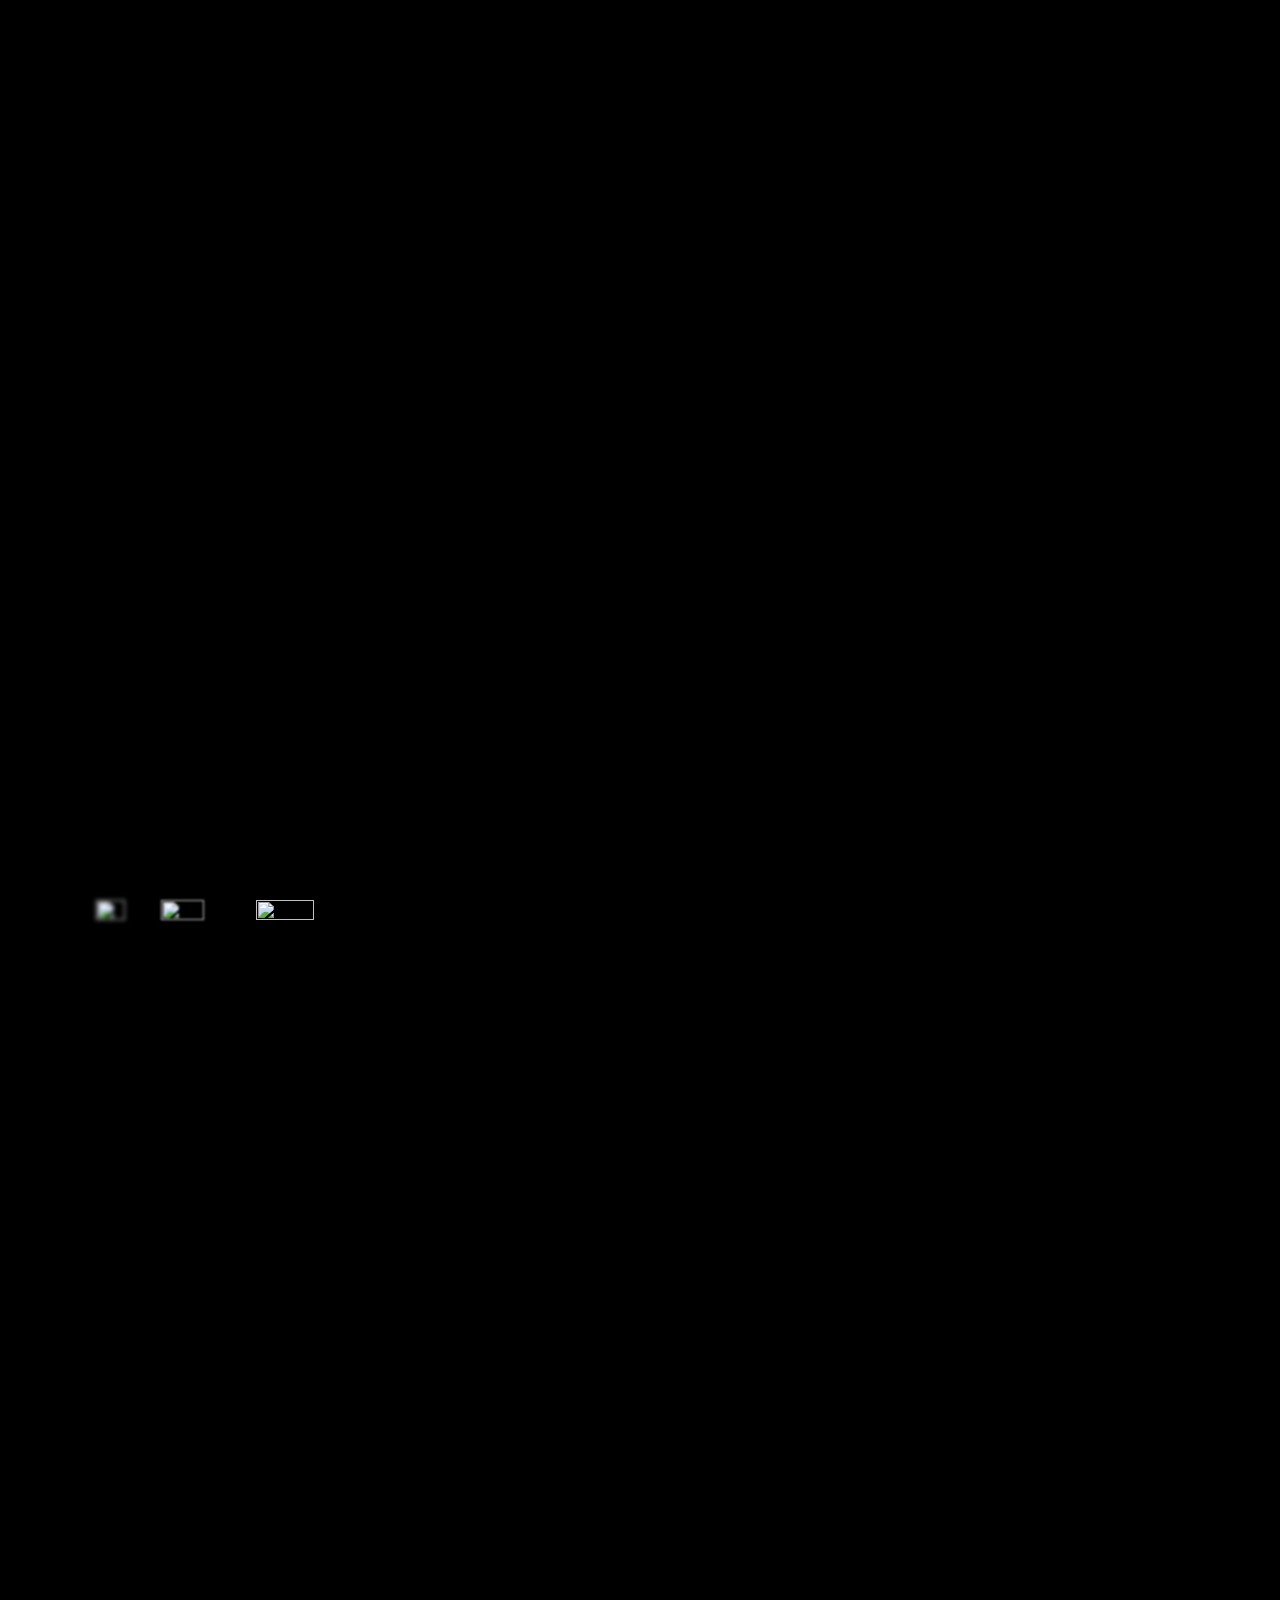
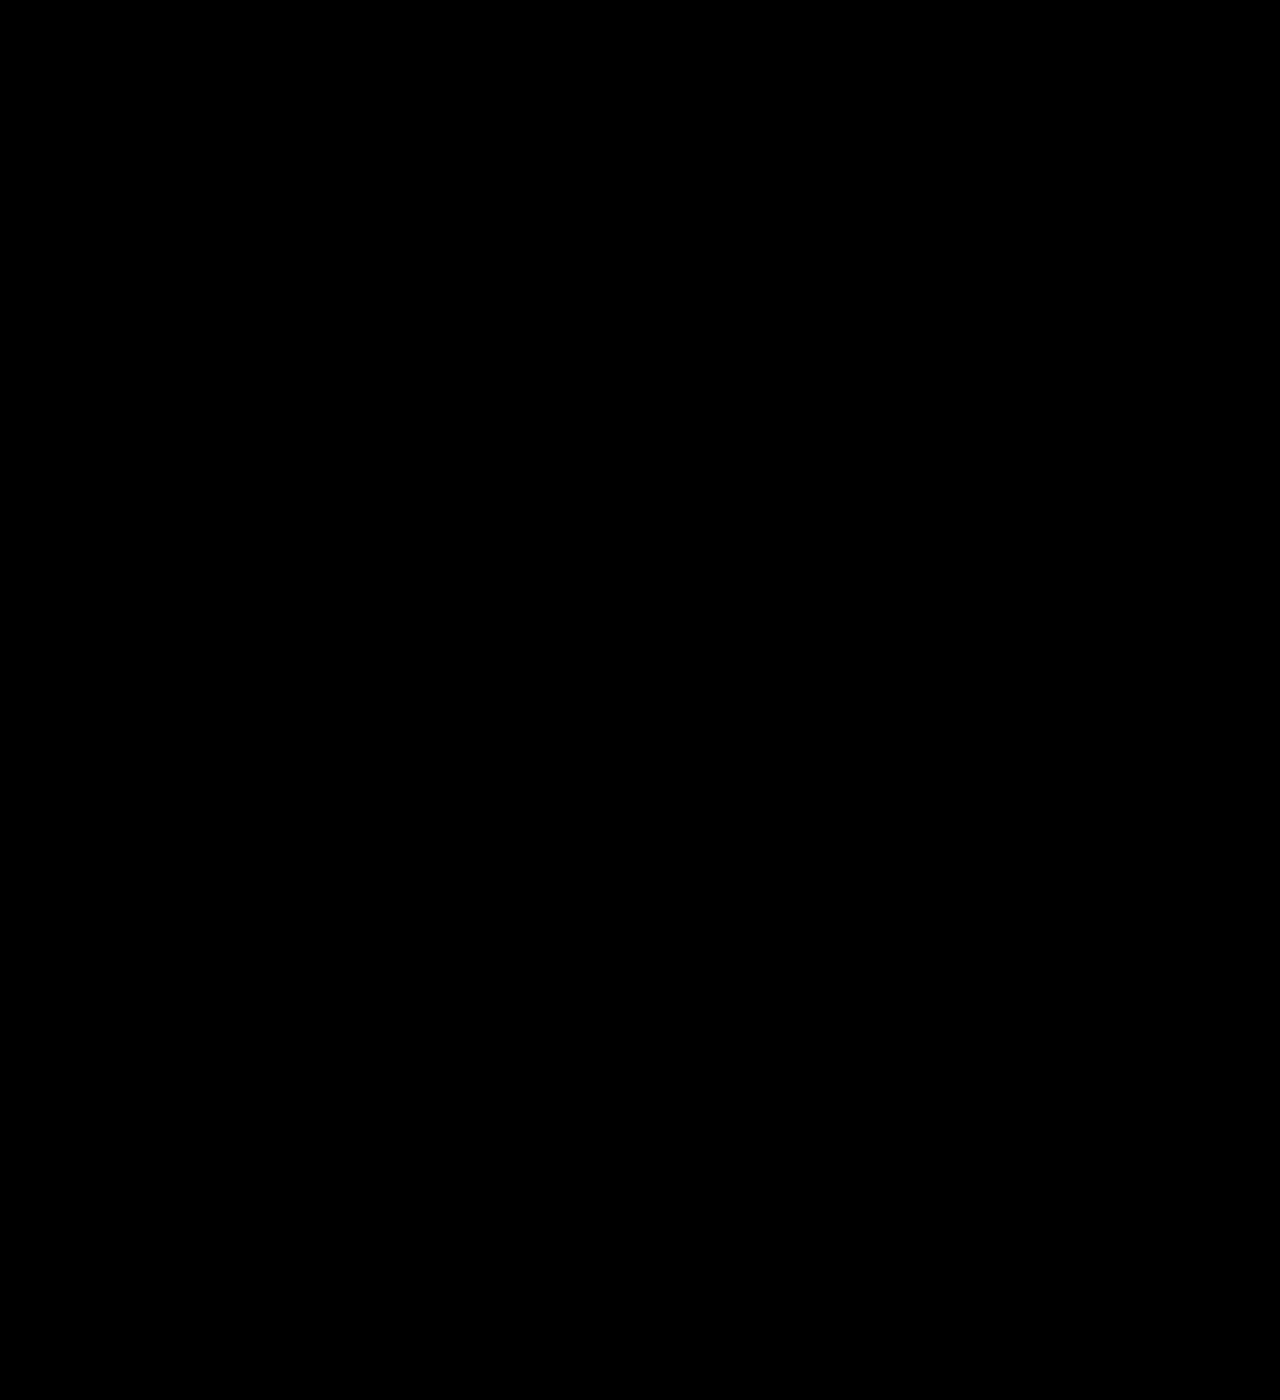
==== index.html @ c31cd4d0 "OMG!" ====
<!DOCTYPE html>
<html>
<head lang="en">
    <meta charset="UTF-8">

    <title></title>
    <style type="text/css">
        div {
            z-index: 50;
        }
        div.js {
            z-index:3;
        }
        div.js2 {
            z-index:2;
        }
        div.js3 {
            z-index:1;
        }
        .nocss {
            margin: 0;
            padding: 0;
        }

        .browser-table {
            width: 640px;
            height: 360px;
            -moz-border-radius: 15px;
            -webkit-border-radius: 15px;
            border-radius: 15px;
            margin: auto;
            padding: 13px;
            background: #d4d4df; /* Old browsers */
            background: -moz-linear-gradient(top, #d4d4df 0%, #9a9ab1 100%); /* FF3.6+ */
            background: -webkit-gradient(linear, left top, left bottom, color-stop(0%,#d4d4df), color-stop(100%,#9a9ab1)); /* Chrome,Safari4+ */
            background: -webkit-linear-gradient(top, #d4d4df 0%,#9a9ab1 100%); /* Chrome10+,Safari5.1+ */
            background: -o-linear-gradient(top, #d4d4df 0%,#9a9ab1 100%); /* Opera 11.10+ */
            background: -ms-linear-gradient(top, #d4d4df 0%,#9a9ab1 100%); /* IE10+ */
            background: linear-gradient(to bottom, #d4d4df 0%,#9a9ab1 100%); /* W3C */
            filter: progid:DXImageTransform.Microsoft.gradient( startColorstr='#d4d4df', endColorstr='#9a9ab1',GradientType=0 ); /* IE6-9 */
        }
        .browser-led {
            width: 100%;
            height: calc(100% - 50px);
            background: white;
            -moz-border-radius: 1px;
            -webkit-border-radius: 1px;
            border-radius: 1px;
            color: #000;
        }
        .browser-btn-holder {
            margin-left: 75%;
            height: 50px;
        }
        .browser-btn{
            -moz-border-radius:70px;
            -webkit-border-radius:70px;
            border-radius:70px;
            width: 35px;
            height: 35px;
            display: inline-block;
            border: 1px solid black;
        }
        .browser-btn.minimize {
            -moz-box-shadow:inset 0px 1px 0px 0px #a4e271;
            -webkit-box-shadow:inset 0px 1px 0px 0px #a4e271;
            box-shadow:inset 0px 1px 0px 0px #a4e271;
            background:-webkit-gradient(linear, left top, left bottom, color-stop(0.05, #89c403), color-stop(1, #77a809));
            background:-moz-linear-gradient(top, #89c403 5%, #77a809 100%);
            background:-webkit-linear-gradient(top, #89c403 5%, #77a809 100%);
            background:-o-linear-gradient(top, #89c403 5%, #77a809 100%);
            background:-ms-linear-gradient(top, #89c403 5%, #77a809 100%);
            background:linear-gradient(to bottom, #89c403 5%, #77a809 100%);
            filter:progid:DXImageTransform.Microsoft.gradient(startColorstr='#89c403', endColorstr='#77a809',GradientType=0);
            background-color:#89c403;
            border-color: #74b807;
        }
        .browser-btn.maximize {
            -moz-box-shadow:inset 0px 1px 0px 0px #fff6af;
            -webkit-box-shadow:inset 0px 1px 0px 0px #fff6af;
            box-shadow:inset 0px 1px 0px 0px #fff6af;
            background:-webkit-gradient(linear, left top, left bottom, color-stop(0.05, #ffec64), color-stop(1, #ffab23));
            background:-moz-linear-gradient(top, #ffec64 5%, #ffab23 100%);
            background:-webkit-linear-gradient(top, #ffec64 5%, #ffab23 100%);
            background:-o-linear-gradient(top, #ffec64 5%, #ffab23 100%);
            background:-ms-linear-gradient(top, #ffec64 5%, #ffab23 100%);
            background:linear-gradient(to bottom, #ffec64 5%, #ffab23 100%);
            filter:progid:DXImageTransform.Microsoft.gradient(startColorstr='#ffec64', endColorstr='#ffab23',GradientType=0);
            background-color:#ffec64;
            border-color:#ffaa22;
        }
        .browser-btn.close {
            -moz-box-shadow:inset 0px 1px 0px 0px #f29c93;
            -webkit-box-shadow:inset 0px 1px 0px 0px #f29c93;
            box-shadow:inset 0px 1px 0px 0px #f29c93;
            background:-webkit-gradient(linear, left top, left bottom, color-stop(0.05, #fe1a00), color-stop(1, #ce0100));
            background:-moz-linear-gradient(top, #fe1a00 5%, #ce0100 100%);
            background:-webkit-linear-gradient(top, #fe1a00 5%, #ce0100 100%);
            background:-o-linear-gradient(top, #fe1a00 5%, #ce0100 100%);
            background:-ms-linear-gradient(top, #fe1a00 5%, #ce0100 100%);
            background:linear-gradient(to bottom, #fe1a00 5%, #ce0100 100%);
            filter:progid:DXImageTransform.Microsoft.gradient(startColorstr='#fe1a00', endColorstr='#ce0100',GradientType=0);
            background-color:#fe1a00;
            border-color:#d83526;
            font-weight:bold;
            text-decoration:none;
        }

    </style>
</head>
<body style="margin:0; padding:0; background-color: #000; color:#FFF;">

<div data-100-start="opacity: 0; position:fixed;"
     data-300-start="opacity: 1;">
    <h1 id="section-frontend">FrontEnd</h1>
</div>

<div data-500="opacity: 0.3; position:fixed;  padding-left: 100%;"
     data-600="opacity: 1; position:fixed;  padding-left: 60%;"
     data-bottom="top: 180px;"
        >
    <div style="text-align: center;">
        HTML
    </div>
</div>
<div data-750="opacity: 0; position:fixed;  padding-left: 100%;"
     data-850="opacity: 1; position:fixed;  padding-left: 70%;"
     data-bottom="top: 180px; padding-left: 70%;"
        >
    <div style="text-align: center;">
        HTML5
    </div>
</div>
<div data-300-start="opacity: 0; position:fixed;"
     data-500-start="opacity: 1; position:fixed;"
     data-anchor-target="#browser"
        style="width:100%">
    <div id="browser" style=" width: 100%; margin:auto; padding-top: 120px;">
        <div class="browser-table">
            <div class="browser-btn-holder">
                <div class="browser-btn minimize"></div>
                <div class="browser-btn maximize"></div>
                <div class="browser-btn close"></div>
            </div>
            <div class="browser-led">
                <div data-650="opacity: 0;"
                     data-700="opacity: 1;"
                     data-800="display:block;"
                     data-850="opacity: 0; display:none;"
                        >
                    <div>
                        &#x3C;html&#x3E;<br />
                        &nbsp;&nbsp;&#x3C;head&#x3E;<br />
                        &nbsp;&nbsp;&#x3C;/head&#x3E;<br />
                        &nbsp;&nbsp;&#x3C;body&#x3E;<br /><br />
                        &nbsp;&nbsp;&nbsp;&nbsp;&#x3C;h1&#x3E;Ola mundo!&#x3C;/h1&#x3E;<br /><br />
                        &nbsp;&nbsp;&#x3C;/body&#x3E;<br />
                        <br />
                        &#x3C;/html&#x3E;<br />
                    </div>
                </div>
                <div data-900="opacity: 0;"
                     data-1000="opacity: 1;"
                     data-1200="display:block;"
                     data-1500="opacity: 0; display:none;"
                        >
                    <div>
                        &#x3C;html&#x3E;<br />
                        &nbsp;&nbsp;&#x3C;head&#x3E;<br />
                        &nbsp;&nbsp;&#x3C;/head&#x3E;<br />
                        &nbsp;&nbsp;&#x3C;body&#x3E;<br /><br />
                        &nbsp;&nbsp;&nbsp;&nbsp;&#x3C;h1&#x3E;Ola mundo!&#x3C;/h1&#x3E;<br /><br />
                        &nbsp;&nbsp;&nbsp;&nbsp;&#x3C;section&#x3E;Bem vindo ao meu Curriculum&#x3C;/section&#x3E;
                        &nbsp;&nbsp;&#x3C;/body&#x3E;<br />
                        <br />
                        &#x3C;/html&#x3E;<br />
                    </div>
                </div>
                <div data-1500="opacity: 0;"
                     data-1600="opacity: 1;"
                     data-1650="display:block"
                     data-1750="display:none; opacity: 0;"
                        >
                    <div>
                        Loading...
                    </div>
                </div>
                <div data-1750="opacity: 0;"
                     data-1850="opacity: 1;"
                        >
                    <div>

                        <h1 class="nocss">Olá mundo!</h1>
                        <section class="nocss">Bem vindo ao meu Curriculum</section>

                    </div>
                </div>
            </div>
        </div>

    </div>
</div>

<div data-1900="opacity: 0; position:fixed;  padding-left: 100%;"
     data-2100="opacity: 1; position:fixed;  padding-left: 70%;"
     data-bottom="top: 180px; padding-left: 70%;"
        >
    <div style="text-align: center;">
        <br />
        CSS3
    </div>
</div>


<div data-700-start="opacity: 0; position:fixed;"
     data-750-start="opacity: 1; position:fixed;"
     data-bottom="top: 180px; padding-left: 5%;"
        >
    <div style="text-align: center;">
        <h2>Javascript</h2>
    </div>
</div>

<!-- Javascriptizinhos -->
<div data-800-start="filter: blur(0.2px); opacity: 1; top:100%; position:fixed; width: 50%;"
     data-1500-start="opacity: 0;  top:-20px;"
     class="js"
        >
    <div style="margin-left: 40%; width:100%;">
        <img src="http://managementscience.biz/wp-content/uploads/2014/09/javascript-icon-png.png" width="30%" height="30%"/>
    </div>
</div>
<div data-1250-start="filter: blur(1px); opacity: 1; top:100%; position:fixed; width: 37%;"
     data-1500-start="opacity: 0;  top:-20px;"
     class="js js2">
    <div style="margin-left: 34%; width:100%;">
        <img src="http://managementscience.biz/wp-content/uploads/2014/09/javascript-icon-png.png" width="30%" height="30%"/>
    </div>
</div>
<div data-1250-start="filter: blur(2px); opacity: 1; top:100%; position:fixed; width: 25%;"
     data-1500-start="opacity: 0;  top:-10px;"
     class="js js3">
    <div style="margin-left: 30%; width:100%;">
        <img src="http://managementscience.biz/wp-content/uploads/2014/09/javascript-icon-png.png" width="30%" height="30%"/>
    </div>
</div>
<!-- Javascriptizinhos -->

<div data-800="opacity: 0; position:fixed;"
     data-1000="opacity: 1; position:fixed;"
     data-bottom="top: 180px; padding-left: 5%;"
        >
    <div style="text-align: center;">
        <h2>&nbsp;</h2>
        jQuery
    </div>
</div>

<div data-1200="opacity: 0; position:fixed;"
     data-1500="opacity: 1; position:fixed;"
     data-bottom="top: 180px; padding-left: 5%;"
        >
    <div style="text-align: center;">
        <h2>&nbsp;</h2>
        <br />
        AngularJS
    </div>
</div>

<script src="skrollr.min.js" type="text/javascript"></script>
<script type="text/javascript">
    var s = skrollr.init({
        smoothScrolling: true,
        smoothScrollingDuration: 500,
        render: function(data) {
            //Debugging - Log the current scroll position.
            console.log(data.curTop);
        }
    });
</script>
</body>
</html>
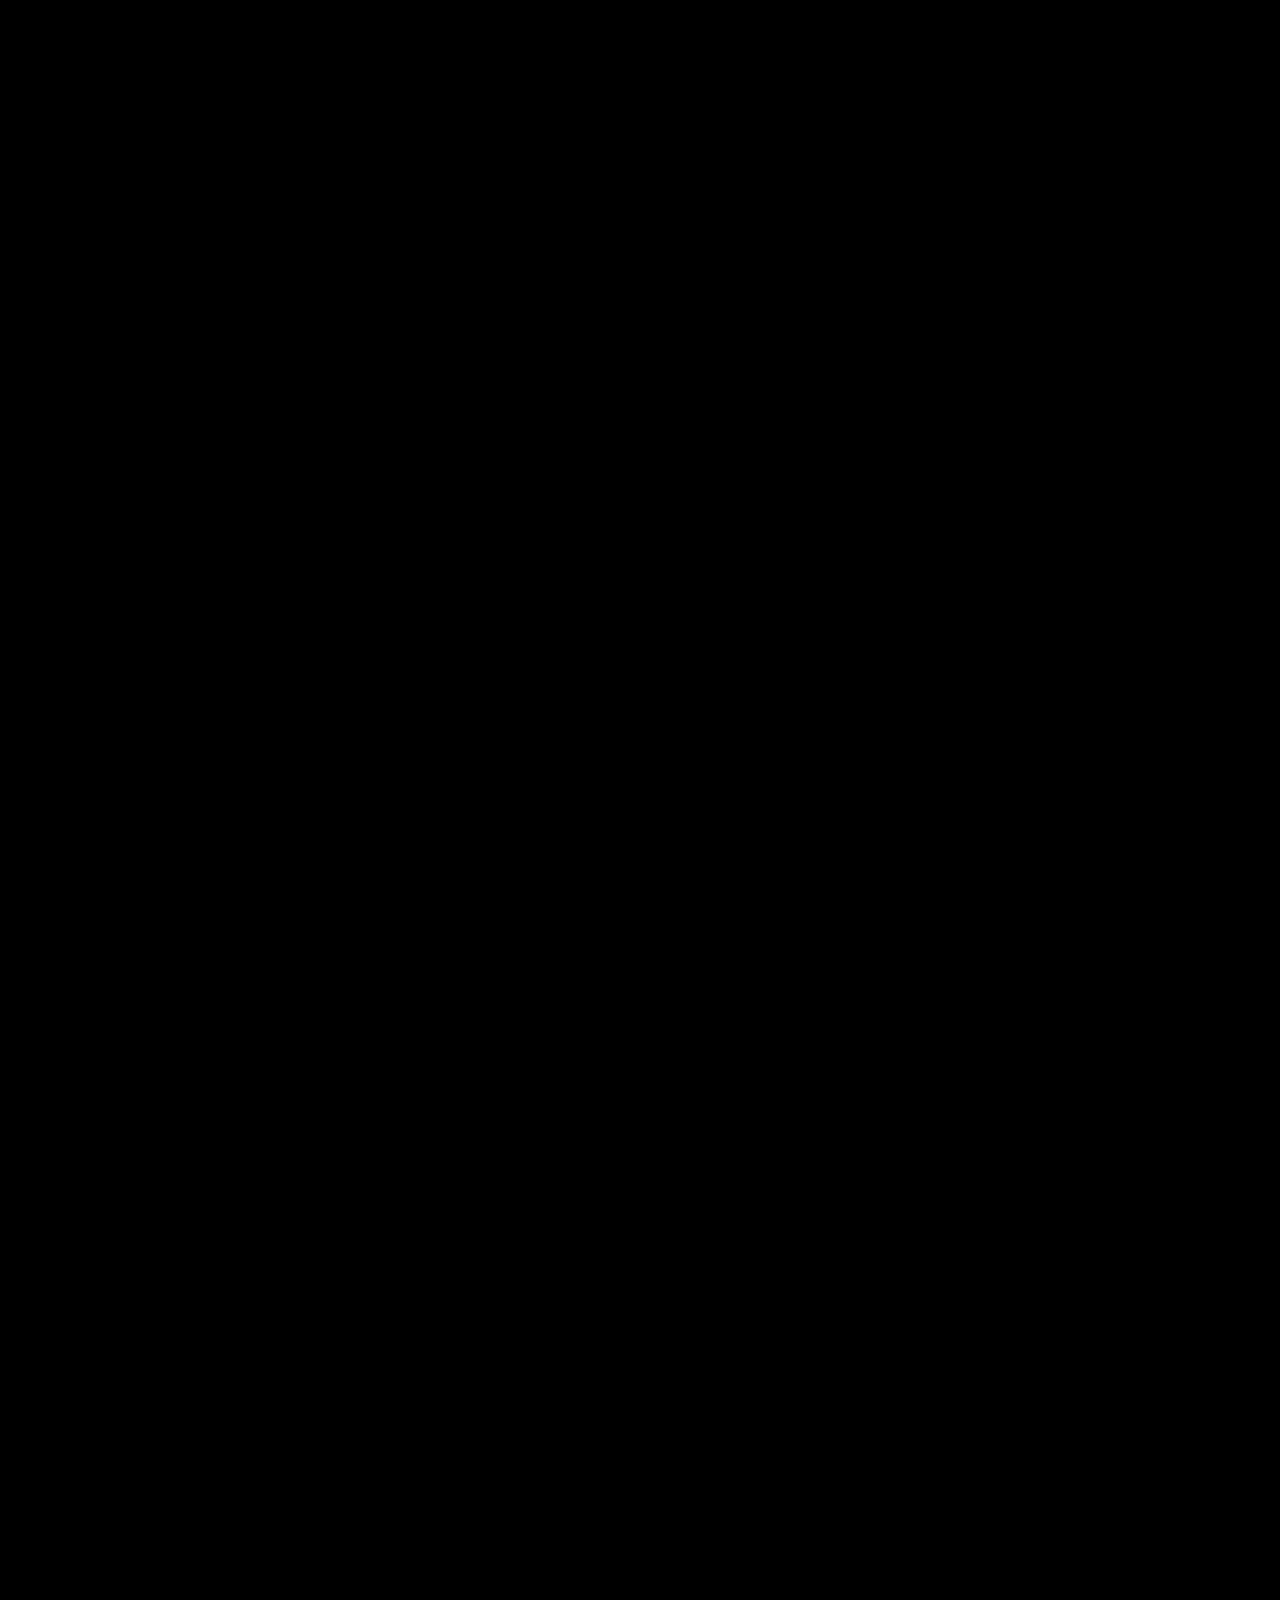
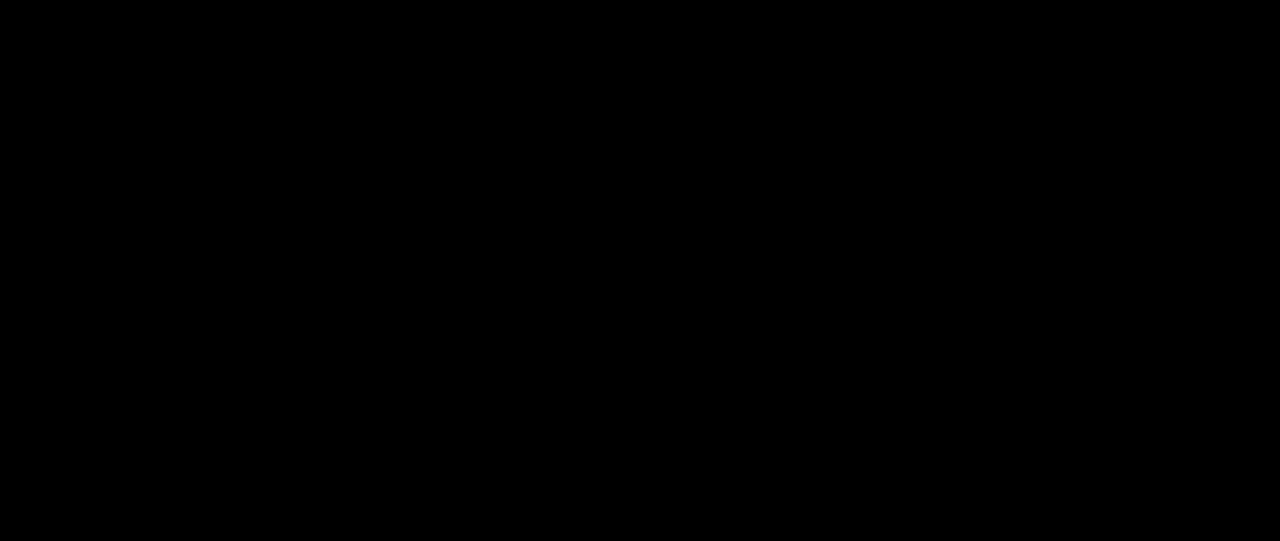
==== commit 644785a6: "Parallux engine" ====
--- a/index.html
+++ b/index.html
@@ -20,6 +20,10 @@
         .nocss {
             margin: 0;
             padding: 0;
+        }
+        .container {
+            position: fixed;
+            width: 100%;
         }
 
         .browser-table {
@@ -107,176 +111,78 @@
         }
 
     </style>
+    <script src="http://code.jquery.com/jquery-2.1.4.min.js" type="text/javascript"></script>
+    <script src="parallux.js" type="text/javascript"></script>
+
+    <script>
+        var frameCount = 100;
+
+        function runParallax() {
+            var s = skrollr.init({
+                smoothScrolling: true,
+                render: function (data) {
+//                    console.log(data.curTop);
+                }
+            });
+            return s;
+        }
+
+        $(function() {
+            PARALLUX.SYSTEM.init();
+
+            runParallax();
+        });
+    </script>
 </head>
 <body style="margin:0; padding:0; background-color: #000; color:#FFF;">
 
-<div data-100-start="opacity: 0; position:fixed;"
-     data-300-start="opacity: 1;">
-    <h1 id="section-frontend">FrontEnd</h1>
-</div>
-
-<div data-500="opacity: 0.3; position:fixed;  padding-left: 100%;"
-     data-600="opacity: 1; position:fixed;  padding-left: 60%;"
-     data-bottom="top: 180px;"
-        >
-    <div style="text-align: center;">
-        HTML
-    </div>
-</div>
-<div data-750="opacity: 0; position:fixed;  padding-left: 100%;"
-     data-850="opacity: 1; position:fixed;  padding-left: 70%;"
-     data-bottom="top: 180px; padding-left: 70%;"
-        >
-    <div style="text-align: center;">
-        HTML5
-    </div>
-</div>
-<div data-300-start="opacity: 0; position:fixed;"
-     data-500-start="opacity: 1; position:fixed;"
-     data-anchor-target="#browser"
-        style="width:100%">
-    <div id="browser" style=" width: 100%; margin:auto; padding-top: 120px;">
-        <div class="browser-table">
-            <div class="browser-btn-holder">
-                <div class="browser-btn minimize"></div>
-                <div class="browser-btn maximize"></div>
-                <div class="browser-btn close"></div>
-            </div>
-            <div class="browser-led">
-                <div data-650="opacity: 0;"
-                     data-700="opacity: 1;"
-                     data-800="display:block;"
-                     data-850="opacity: 0; display:none;"
-                        >
-                    <div>
-                        &#x3C;html&#x3E;<br />
-                        &nbsp;&nbsp;&#x3C;head&#x3E;<br />
-                        &nbsp;&nbsp;&#x3C;/head&#x3E;<br />
-                        &nbsp;&nbsp;&#x3C;body&#x3E;<br /><br />
-                        &nbsp;&nbsp;&nbsp;&nbsp;&#x3C;h1&#x3E;Ola mundo!&#x3C;/h1&#x3E;<br /><br />
-                        &nbsp;&nbsp;&#x3C;/body&#x3E;<br />
-                        <br />
-                        &#x3C;/html&#x3E;<br />
-                    </div>
-                </div>
-                <div data-900="opacity: 0;"
-                     data-1000="opacity: 1;"
-                     data-1200="display:block;"
-                     data-1500="opacity: 0; display:none;"
-                        >
-                    <div>
-                        &#x3C;html&#x3E;<br />
-                        &nbsp;&nbsp;&#x3C;head&#x3E;<br />
-                        &nbsp;&nbsp;&#x3C;/head&#x3E;<br />
-                        &nbsp;&nbsp;&#x3C;body&#x3E;<br /><br />
-                        &nbsp;&nbsp;&nbsp;&nbsp;&#x3C;h1&#x3E;Ola mundo!&#x3C;/h1&#x3E;<br /><br />
-                        &nbsp;&nbsp;&nbsp;&nbsp;&#x3C;section&#x3E;Bem vindo ao meu Curriculum&#x3C;/section&#x3E;
-                        &nbsp;&nbsp;&#x3C;/body&#x3E;<br />
-                        <br />
-                        &#x3C;/html&#x3E;<br />
-                    </div>
-                </div>
-                <div data-1500="opacity: 0;"
-                     data-1600="opacity: 1;"
-                     data-1650="display:block"
-                     data-1750="display:none; opacity: 0;"
-                        >
-                    <div>
-                        Loading...
-                    </div>
-                </div>
-                <div data-1750="opacity: 0;"
-                     data-1850="opacity: 1;"
-                        >
-                    <div>
-
-                        <h1 class="nocss">Olá mundo!</h1>
-                        <section class="nocss">Bem vindo ao meu Curriculum</section>
-
-                    </div>
-                </div>
-            </div>
-        </div>
-
+<div prlx-start="opacity: 0;"
+     prlx-end="opacity: 1;"
+     prlx-ratio="1"
+     id="first"
+     class="prlx">
+    <div class="container">
+        <h1>Frontend</h1>
     </div>
 </div>
 
-<div data-1900="opacity: 0; position:fixed;  padding-left: 100%;"
-     data-2100="opacity: 1; position:fixed;  padding-left: 70%;"
-     data-bottom="top: 180px; padding-left: 70%;"
-        >
-    <div style="text-align: center;">
-        <br />
-        CSS3
+<div prlx-start="opacity: 0;"
+     prlx-end="opacity: 1;"
+     prlx-ratio="2.2"
+     prlx-after="second"
+     id="third"
+     class="prlx">
+    <div class="container" style="margin-top:50px;">
+        <h1>HTML</h1>
+    </div>
+</div>
+
+<div prlx-start="opacity: 0;"
+     prlx-end="opacity: 1;"
+     prlx-ratio="3"
+     class="prlx"
+     id="second">
+    <div class="container">
+        <div id="browser" style=" width: 100%; margin:auto; padding-top: 120px;">
+            <div class="browser-table">
+                <div class="browser-btn-holder">
+                    <div class="browser-btn minimize"></div>
+                    <div class="browser-btn maximize"></div>
+                    <div class="browser-btn close"></div>
+                </div>
+                <div class="browser-led"></div>
+            </div>
+        </div>
     </div>
 </div>
 
 
-<div data-700-start="opacity: 0; position:fixed;"
-     data-750-start="opacity: 1; position:fixed;"
-     data-bottom="top: 180px; padding-left: 5%;"
-        >
-    <div style="text-align: center;">
-        <h2>Javascript</h2>
-    </div>
-</div>
 
-<!-- Javascriptizinhos -->
-<div data-800-start="filter: blur(0.2px); opacity: 1; top:100%; position:fixed; width: 50%;"
-     data-1500-start="opacity: 0;  top:-20px;"
-     class="js"
-        >
-    <div style="margin-left: 40%; width:100%;">
-        <img src="http://managementscience.biz/wp-content/uploads/2014/09/javascript-icon-png.png" width="30%" height="30%"/>
-    </div>
-</div>
-<div data-1250-start="filter: blur(1px); opacity: 1; top:100%; position:fixed; width: 37%;"
-     data-1500-start="opacity: 0;  top:-20px;"
-     class="js js2">
-    <div style="margin-left: 34%; width:100%;">
-        <img src="http://managementscience.biz/wp-content/uploads/2014/09/javascript-icon-png.png" width="30%" height="30%"/>
-    </div>
-</div>
-<div data-1250-start="filter: blur(2px); opacity: 1; top:100%; position:fixed; width: 25%;"
-     data-1500-start="opacity: 0;  top:-10px;"
-     class="js js3">
-    <div style="margin-left: 30%; width:100%;">
-        <img src="http://managementscience.biz/wp-content/uploads/2014/09/javascript-icon-png.png" width="30%" height="30%"/>
-    </div>
-</div>
-<!-- Javascriptizinhos -->
 
-<div data-800="opacity: 0; position:fixed;"
-     data-1000="opacity: 1; position:fixed;"
-     data-bottom="top: 180px; padding-left: 5%;"
-        >
-    <div style="text-align: center;">
-        <h2>&nbsp;</h2>
-        jQuery
-    </div>
-</div>
 
-<div data-1200="opacity: 0; position:fixed;"
-     data-1500="opacity: 1; position:fixed;"
-     data-bottom="top: 180px; padding-left: 5%;"
-        >
-    <div style="text-align: center;">
-        <h2>&nbsp;</h2>
-        <br />
-        AngularJS
-    </div>
-</div>
+
+
 
 <script src="skrollr.min.js" type="text/javascript"></script>
-<script type="text/javascript">
-    var s = skrollr.init({
-        smoothScrolling: true,
-        smoothScrollingDuration: 500,
-        render: function(data) {
-            //Debugging - Log the current scroll position.
-            console.log(data.curTop);
-        }
-    });
-</script>
 </body>
 </html>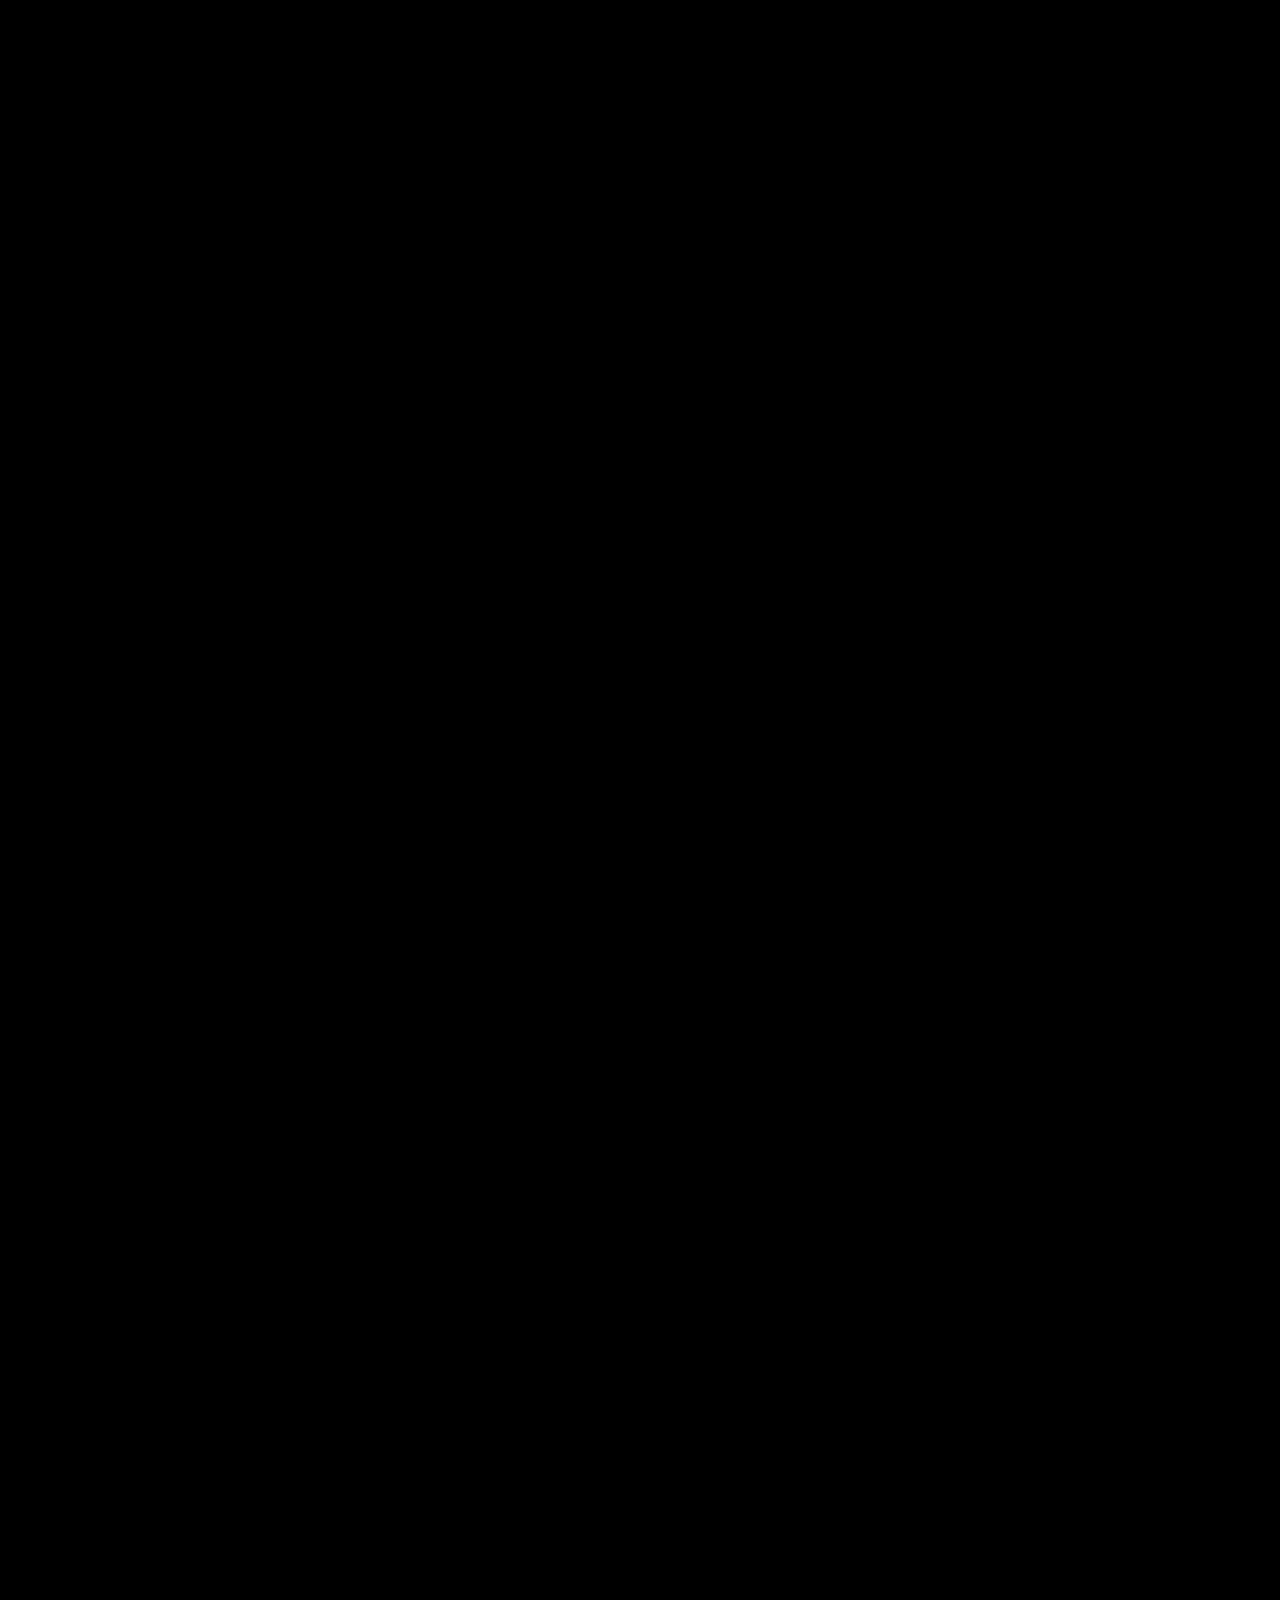
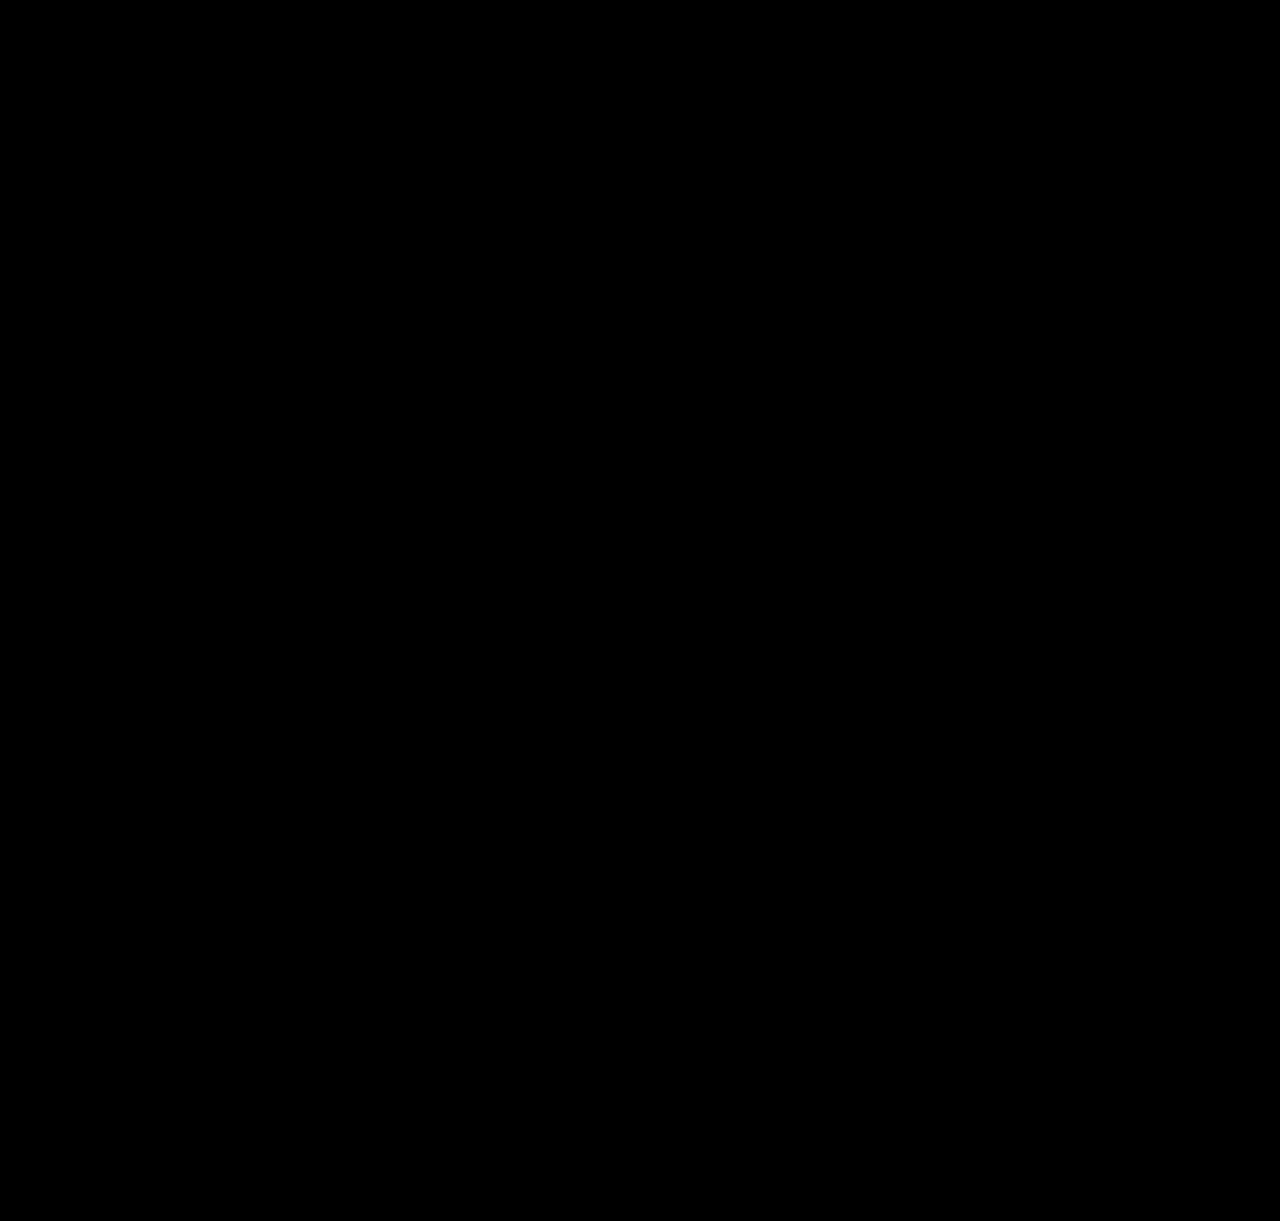
==== commit 5ddfd7bd: "OMG!" ====
--- a/index.html
+++ b/index.html
@@ -5,18 +5,6 @@
 
     <title></title>
     <style type="text/css">
-        div {
-            z-index: 50;
-        }
-        div.js {
-            z-index:3;
-        }
-        div.js2 {
-            z-index:2;
-        }
-        div.js3 {
-            z-index:1;
-        }
         .nocss {
             margin: 0;
             padding: 0;
@@ -24,6 +12,14 @@
         .container {
             position: fixed;
             width: 100%;
+        }
+
+        #browser-holder {
+            z-index:50;
+            position: fixed;
+        }
+        #third {
+            z-index:1;
         }
 
         .browser-table {
@@ -109,6 +105,12 @@
             font-weight:bold;
             text-decoration:none;
         }
+        .html1 {
+            font-family: "Lucida Console", monospace;
+            background: #393939;
+            height: 100%;
+            color: #b2c4cf;
+        }
 
     </style>
     <script src="http://code.jquery.com/jquery-2.1.4.min.js" type="text/javascript"></script>
@@ -120,8 +122,7 @@
         function runParallax() {
             var s = skrollr.init({
                 smoothScrolling: true,
-                render: function (data) {
-//                    console.log(data.curTop);
+                render: function (data) { //console.log(data.curTop);
                 }
             });
             return s;
@@ -138,7 +139,7 @@
 
 <div prlx-start="opacity: 0;"
      prlx-end="opacity: 1;"
-     prlx-ratio="1"
+     prlx-ratio="0.5"
      id="first"
      class="prlx">
     <div class="container">
@@ -148,20 +149,9 @@
 
 <div prlx-start="opacity: 0;"
      prlx-end="opacity: 1;"
-     prlx-ratio="2.2"
-     prlx-after="second"
-     id="third"
-     class="prlx">
-    <div class="container" style="margin-top:50px;">
-        <h1>HTML</h1>
-    </div>
-</div>
-
-<div prlx-start="opacity: 0;"
-     prlx-end="opacity: 1;"
-     prlx-ratio="3"
+     prlx-ratio="1.5"
      class="prlx"
-     id="second">
+     id="browser-holder">
     <div class="container">
         <div id="browser" style=" width: 100%; margin:auto; padding-top: 120px;">
             <div class="browser-table">
@@ -170,13 +160,92 @@
                     <div class="browser-btn maximize"></div>
                     <div class="browser-btn close"></div>
                 </div>
-                <div class="browser-led"></div>
+                <div class="browser-led">
+                    <div prlx-start="opacity: 0; display:block;"
+                         prlx-end="opacity: 1;"
+                         prlx-ratio="0.5"
+                         prlx-after="third"
+
+                         prlx-start-1="display:none;"
+                         prlx-end-1="display:none;"
+                         prlx-ratio-1="0"
+                         prlx-after-1="txt-html5"
+                         class="prlx prlx-linked html1"
+                         id="browser-html1"
+                         data-bottom="display:none;">
+                        <div>
+                            &#x3C;html&#x3E;<br />
+                            &nbsp;&nbsp;&#x3C;head&#x3E;<br />
+                            &nbsp;&nbsp;&#x3C;/head&#x3E;<br />
+                            &nbsp;&nbsp;&#x3C;body&#x3E;<br /><br />
+                            &nbsp;&nbsp;&nbsp;&nbsp;&#x3C;h1&#x3E;Ola mundo!&#x3C;/h1&#x3E;<br /><br />
+                            &nbsp;&nbsp;&#x3C;/body&#x3E;<br />
+                            <br />
+                            &#x3C;/html&#x3E;<br />
+                        </div>
+                    </div>
+                    <div prlx-start="opacity: 1; display:block;"
+                         prlx-end="opacity: 1;"
+                         prlx-ratio="0.5"
+                         prlx-after="txt-html5"
+
+                         prlx-start-1="opacity: 1;"
+                         prlx-end-1="opacity: 0; display:none;"
+                         prlx-ratio-1="1"
+                         prlx-after-1="browser-html5"
+                         class="prlx prlx-linked html1 html5"
+                         id="browser-html5"
+                         data-bottom="display:none;">
+                        <div>
+                            &#x3C;html&#x3E;<br />
+                            &nbsp;&nbsp;&#x3C;head&#x3E;<br />
+                            &nbsp;&nbsp;&#x3C;/head&#x3E;<br />
+                            &nbsp;&nbsp;&#x3C;body&#x3E;<br /><br />
+                            &nbsp;&nbsp;&nbsp;&nbsp;&#x3C;h1&#x3E;Ola mundo!&#x3C;/h1&#x3E;<br /><br />
+                            &nbsp;&nbsp;&nbsp;&nbsp;&#x3C;section&#x3E;Bem vindo ao meu Curriculum&#x3C;/section&#x3E;<br />
+                            &nbsp;&nbsp;&#x3C;/body&#x3E;<br />
+                            <br />
+                            &#x3C;/html&#x3E;<br />
+                        </div>
+                    </div>
+                    <div prlx-start="opacity: 1; display:none;"
+                         prlx-end="opacity: 1; display:block;"
+                         prlx-ratio="1"
+                         prlx-after="browser-html5"
+                         class="prlx"
+                         id="browser-inputs"
+                         data-bottom="display:none;">
+                        <div>
+                           <h1 style="margin-top:0;">Olá mundo!</h1>
+                            <section>Bem vindo ao meu Curriculum!</section>
+                        </div>
+                    </div>
+                </div>
             </div>
         </div>
     </div>
 </div>
 
-
+<div prlx-start="padding-left[sqrt]: 100%;"
+     prlx-end="padding-left: 64%;"
+     prlx-ratio="2.8"
+     prlx-after="browser-holder"
+     id="third"
+     class="prlx">
+    <div class="container" style="margin-top:160px; position:fixed; z-index: 1;">
+        <h1>HTML</h1>
+    </div>
+</div>
+<div prlx-start="padding-left[sqrt]: 100%;"
+     prlx-end="padding-left: 64%;"
+     prlx-ratio="2.8"
+     prlx-after="browser-html1"
+     id="txt-html5"
+     class="prlx">
+    <div class="container" style="margin-top:180px; position:fixed; z-index: 1;">
+        <h1>HTML5</h1>
+    </div>
+</div>
 
 
 
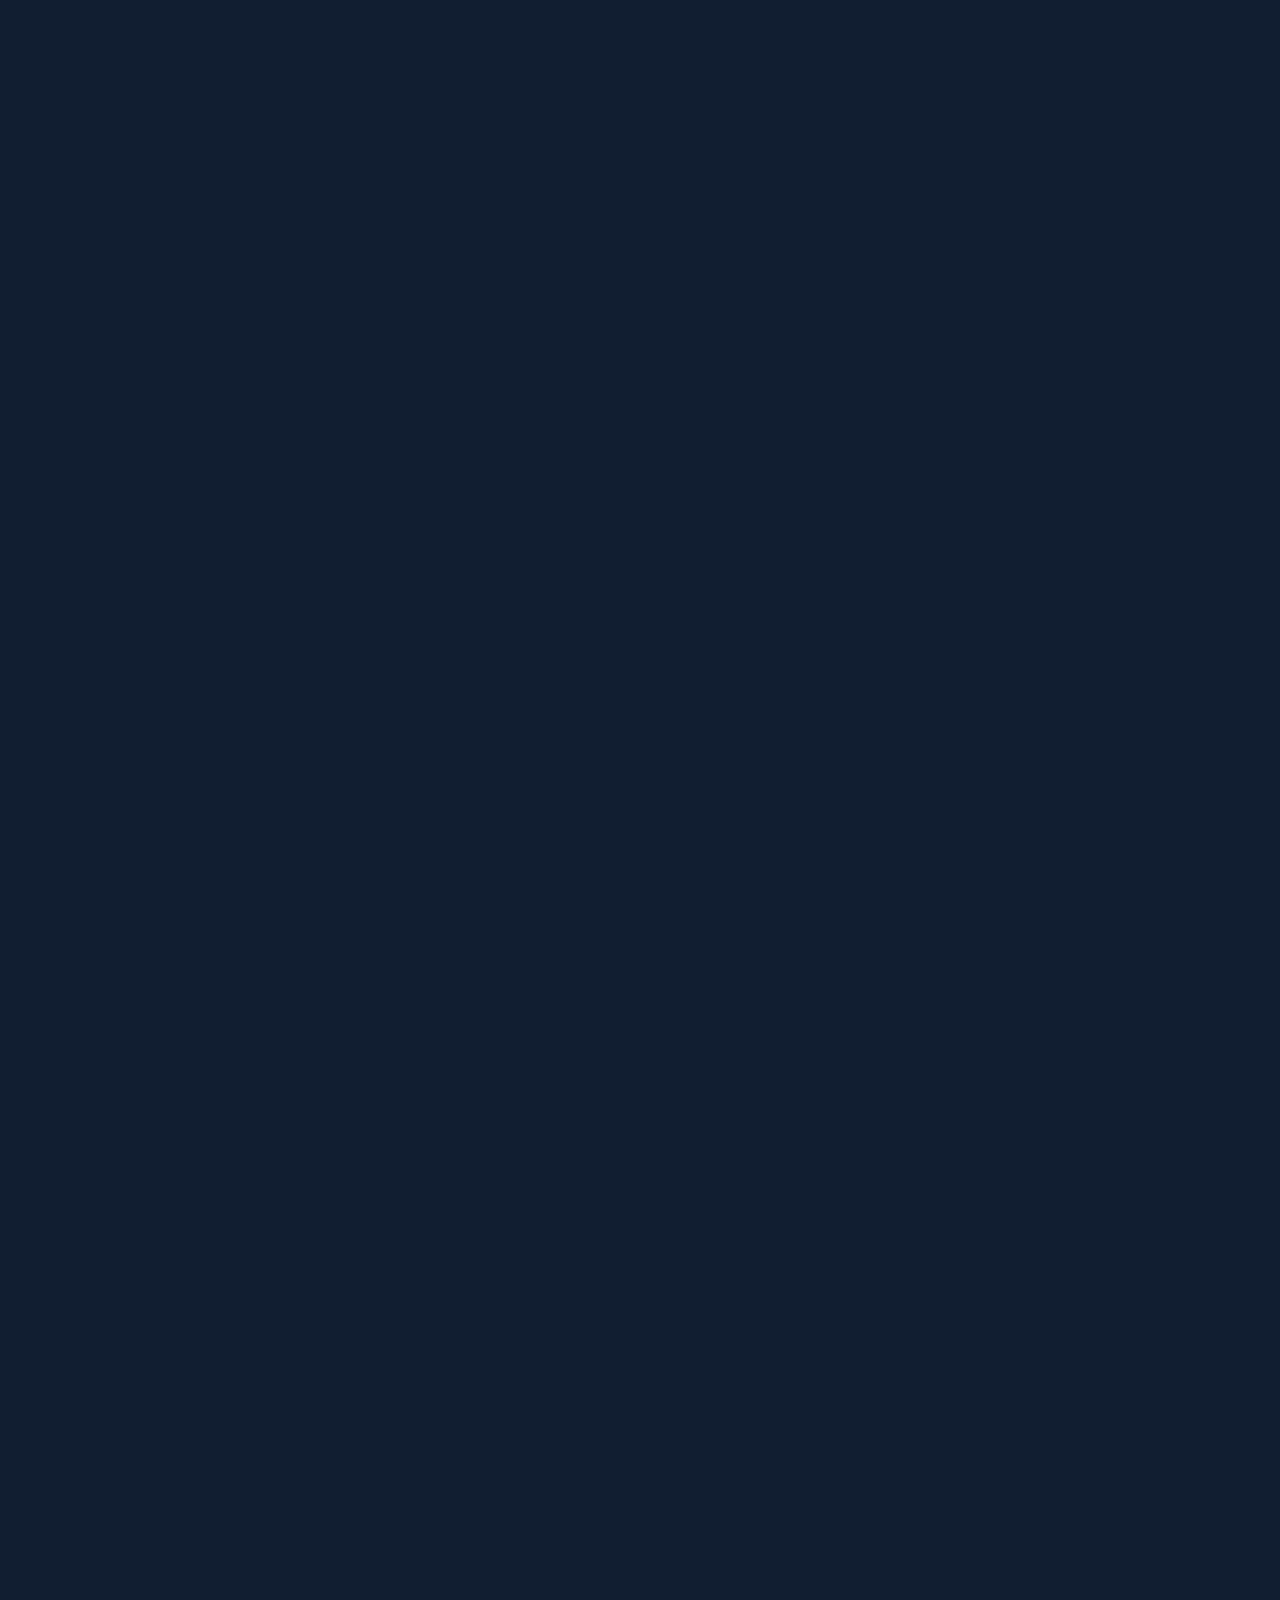
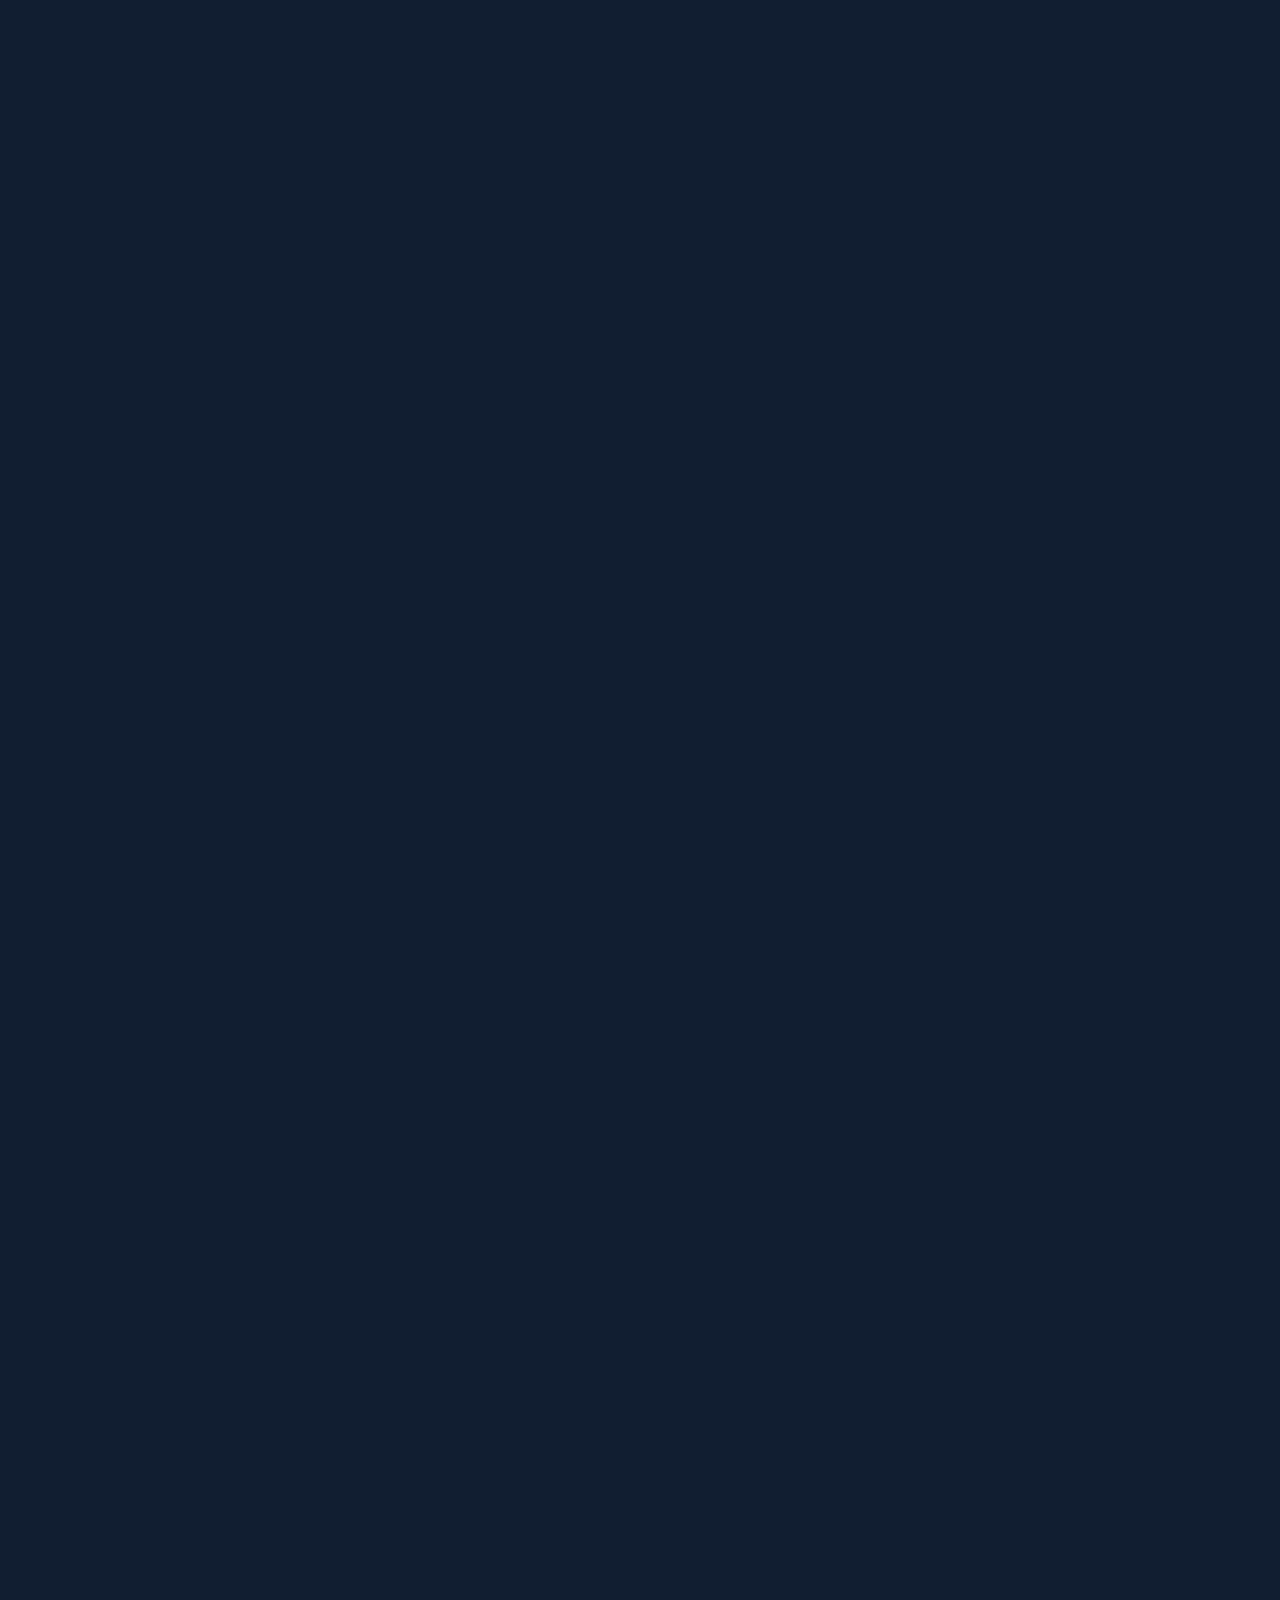
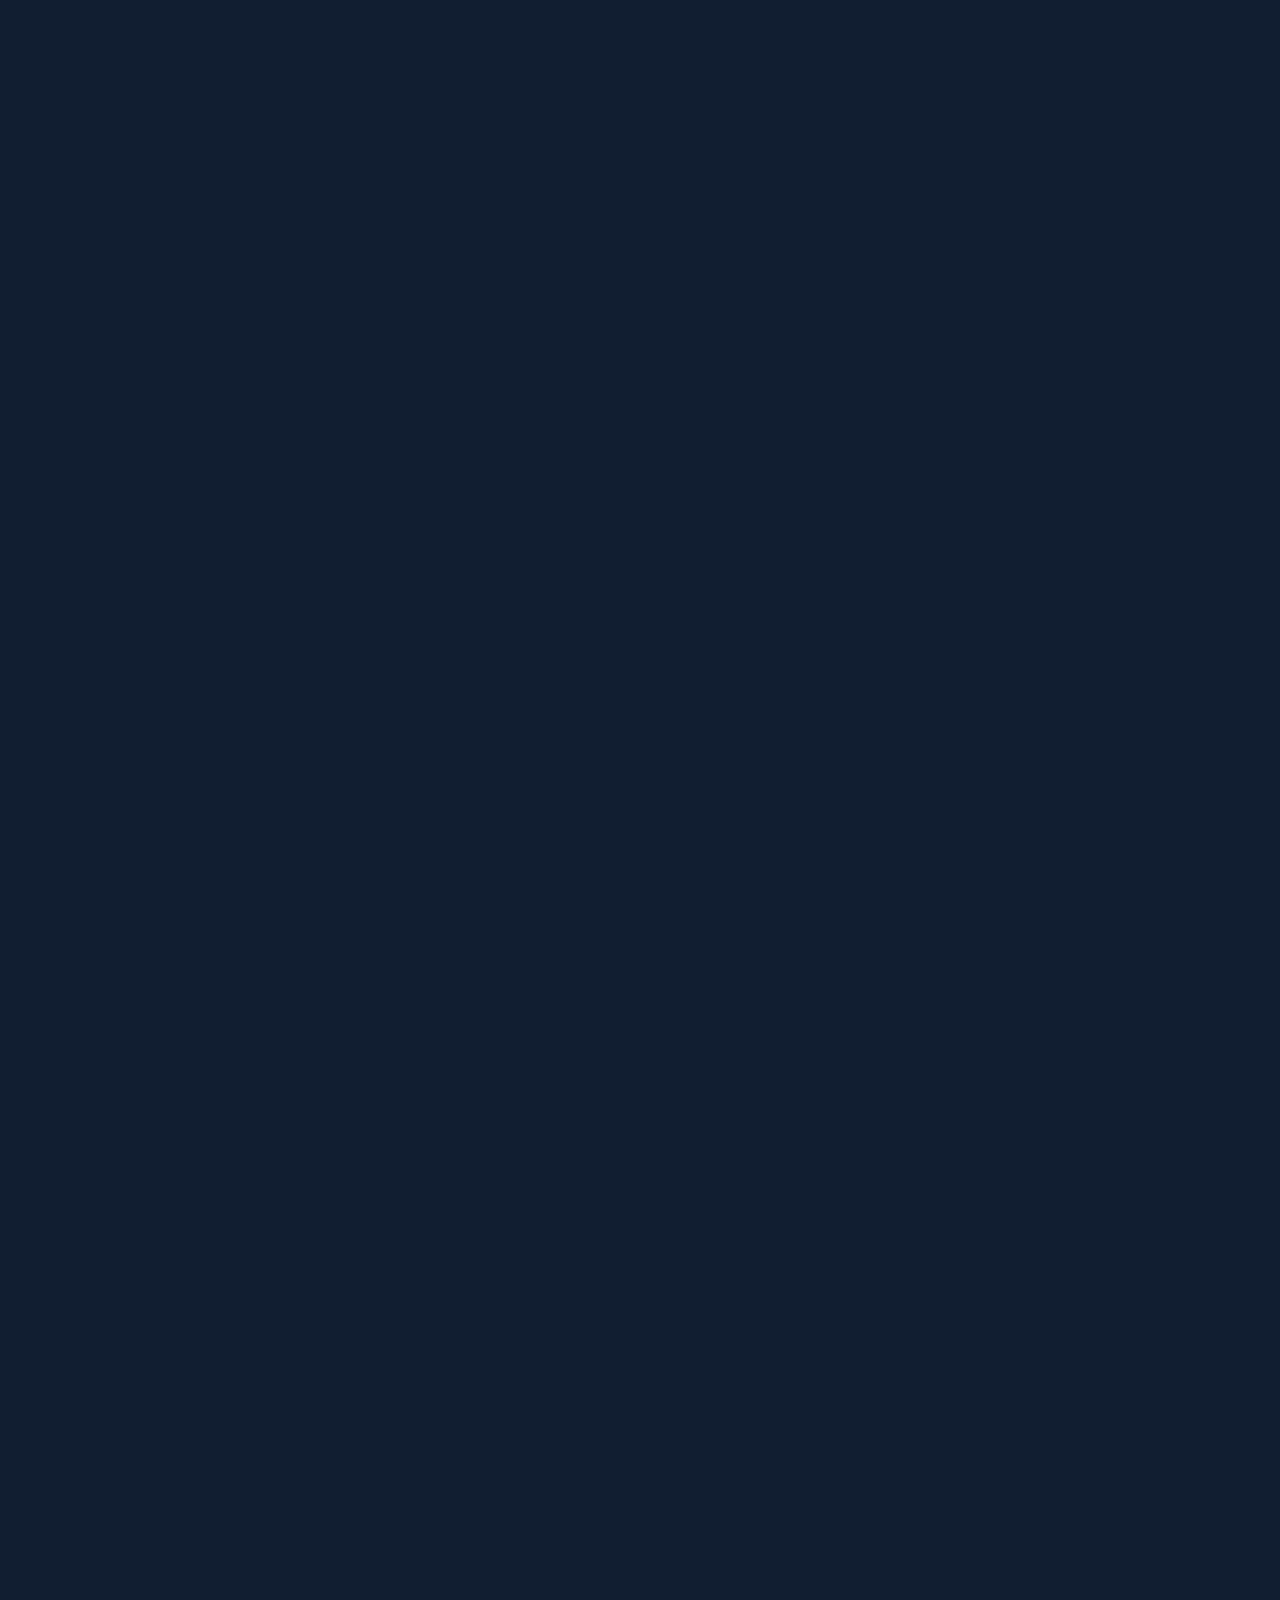
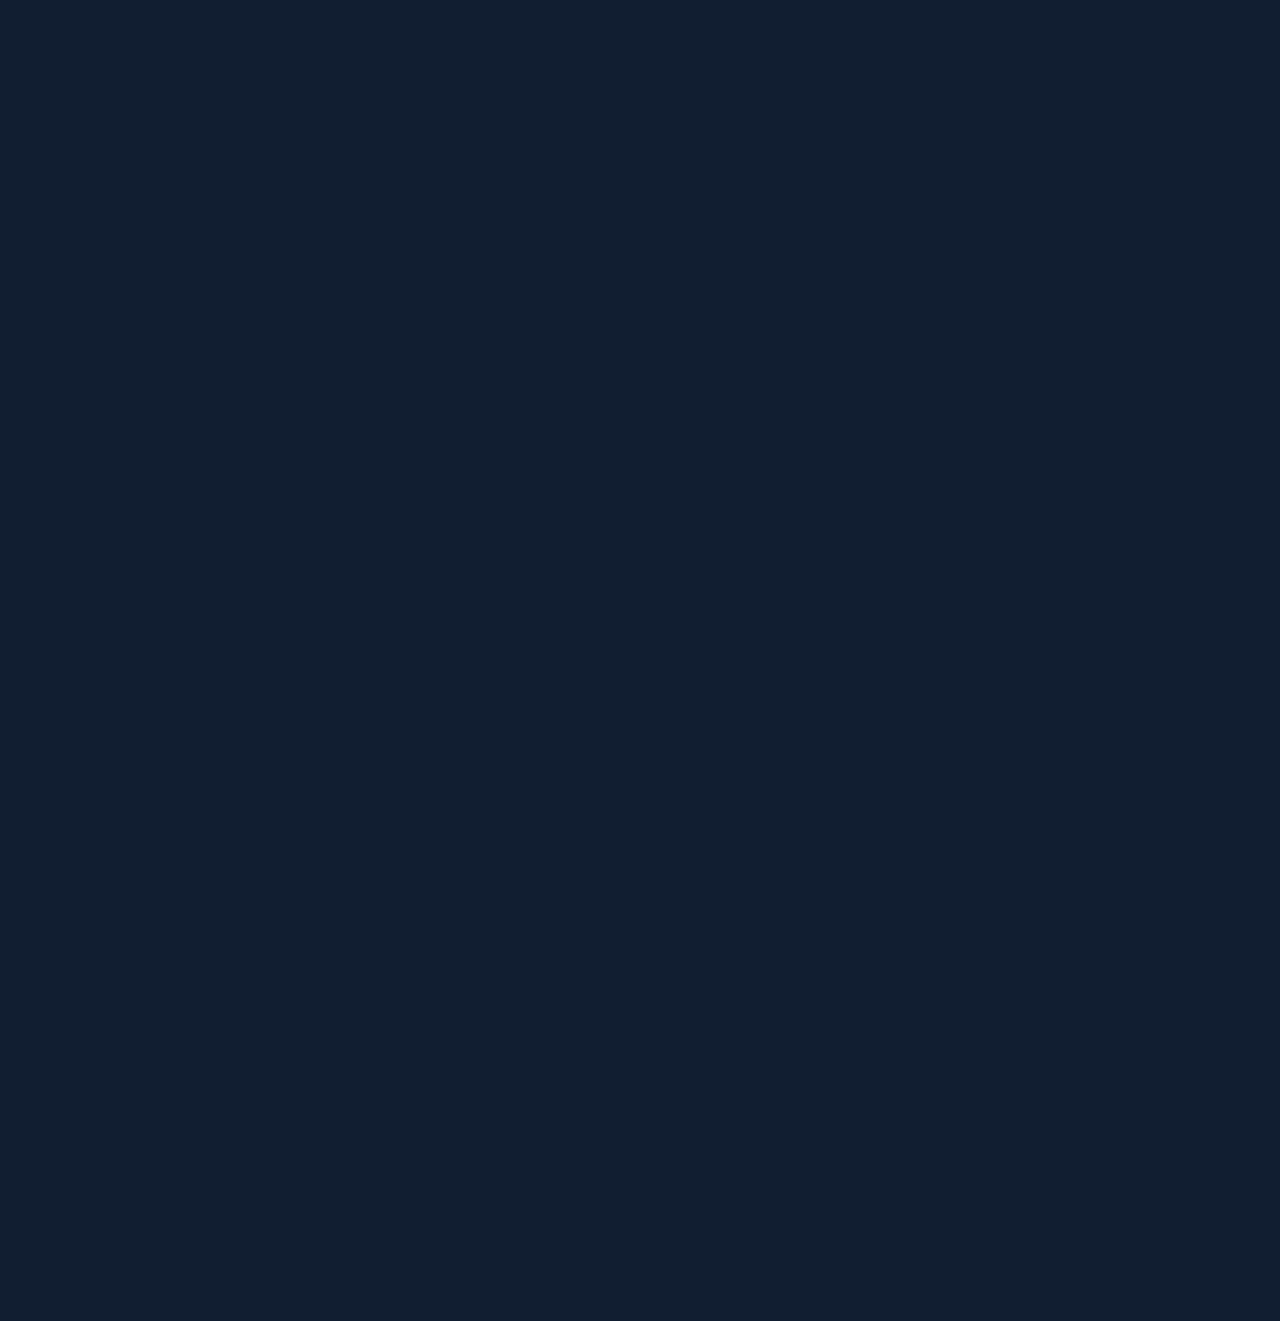
==== commit caaef83c: "CSS3" ====
--- a/index.html
+++ b/index.html
@@ -3,12 +3,10 @@
 <head lang="en">
     <meta charset="UTF-8">
 
+    <link rel="stylesheet" type="text/css" href="2dbtn.css">
     <title></title>
     <style type="text/css">
-        .nocss {
-            margin: 0;
-            padding: 0;
-        }
+        .prlx {}
         .container {
             position: fixed;
             width: 100%;
@@ -21,95 +19,40 @@
         #third {
             z-index:1;
         }
-
-        .browser-table {
-            width: 640px;
-            height: 360px;
-            -moz-border-radius: 15px;
-            -webkit-border-radius: 15px;
-            border-radius: 15px;
-            margin: auto;
-            padding: 13px;
-            background: #d4d4df; /* Old browsers */
-            background: -moz-linear-gradient(top, #d4d4df 0%, #9a9ab1 100%); /* FF3.6+ */
-            background: -webkit-gradient(linear, left top, left bottom, color-stop(0%,#d4d4df), color-stop(100%,#9a9ab1)); /* Chrome,Safari4+ */
-            background: -webkit-linear-gradient(top, #d4d4df 0%,#9a9ab1 100%); /* Chrome10+,Safari5.1+ */
-            background: -o-linear-gradient(top, #d4d4df 0%,#9a9ab1 100%); /* Opera 11.10+ */
-            background: -ms-linear-gradient(top, #d4d4df 0%,#9a9ab1 100%); /* IE10+ */
-            background: linear-gradient(to bottom, #d4d4df 0%,#9a9ab1 100%); /* W3C */
-            filter: progid:DXImageTransform.Microsoft.gradient( startColorstr='#d4d4df', endColorstr='#9a9ab1',GradientType=0 ); /* IE6-9 */
-        }
-        .browser-led {
-            width: 100%;
-            height: calc(100% - 50px);
-            background: white;
-            -moz-border-radius: 1px;
-            -webkit-border-radius: 1px;
-            border-radius: 1px;
-            color: #000;
-        }
-        .browser-btn-holder {
-            margin-left: 75%;
-            height: 50px;
-        }
-        .browser-btn{
-            -moz-border-radius:70px;
-            -webkit-border-radius:70px;
-            border-radius:70px;
-            width: 35px;
-            height: 35px;
-            display: inline-block;
-            border: 1px solid black;
-        }
-        .browser-btn.minimize {
-            -moz-box-shadow:inset 0px 1px 0px 0px #a4e271;
-            -webkit-box-shadow:inset 0px 1px 0px 0px #a4e271;
-            box-shadow:inset 0px 1px 0px 0px #a4e271;
-            background:-webkit-gradient(linear, left top, left bottom, color-stop(0.05, #89c403), color-stop(1, #77a809));
-            background:-moz-linear-gradient(top, #89c403 5%, #77a809 100%);
-            background:-webkit-linear-gradient(top, #89c403 5%, #77a809 100%);
-            background:-o-linear-gradient(top, #89c403 5%, #77a809 100%);
-            background:-ms-linear-gradient(top, #89c403 5%, #77a809 100%);
-            background:linear-gradient(to bottom, #89c403 5%, #77a809 100%);
-            filter:progid:DXImageTransform.Microsoft.gradient(startColorstr='#89c403', endColorstr='#77a809',GradientType=0);
-            background-color:#89c403;
-            border-color: #74b807;
-        }
-        .browser-btn.maximize {
-            -moz-box-shadow:inset 0px 1px 0px 0px #fff6af;
-            -webkit-box-shadow:inset 0px 1px 0px 0px #fff6af;
-            box-shadow:inset 0px 1px 0px 0px #fff6af;
-            background:-webkit-gradient(linear, left top, left bottom, color-stop(0.05, #ffec64), color-stop(1, #ffab23));
-            background:-moz-linear-gradient(top, #ffec64 5%, #ffab23 100%);
-            background:-webkit-linear-gradient(top, #ffec64 5%, #ffab23 100%);
-            background:-o-linear-gradient(top, #ffec64 5%, #ffab23 100%);
-            background:-ms-linear-gradient(top, #ffec64 5%, #ffab23 100%);
-            background:linear-gradient(to bottom, #ffec64 5%, #ffab23 100%);
-            filter:progid:DXImageTransform.Microsoft.gradient(startColorstr='#ffec64', endColorstr='#ffab23',GradientType=0);
-            background-color:#ffec64;
-            border-color:#ffaa22;
-        }
-        .browser-btn.close {
-            -moz-box-shadow:inset 0px 1px 0px 0px #f29c93;
-            -webkit-box-shadow:inset 0px 1px 0px 0px #f29c93;
-            box-shadow:inset 0px 1px 0px 0px #f29c93;
-            background:-webkit-gradient(linear, left top, left bottom, color-stop(0.05, #fe1a00), color-stop(1, #ce0100));
-            background:-moz-linear-gradient(top, #fe1a00 5%, #ce0100 100%);
-            background:-webkit-linear-gradient(top, #fe1a00 5%, #ce0100 100%);
-            background:-o-linear-gradient(top, #fe1a00 5%, #ce0100 100%);
-            background:-ms-linear-gradient(top, #fe1a00 5%, #ce0100 100%);
-            background:linear-gradient(to bottom, #fe1a00 5%, #ce0100 100%);
-            filter:progid:DXImageTransform.Microsoft.gradient(startColorstr='#fe1a00', endColorstr='#ce0100',GradientType=0);
-            background-color:#fe1a00;
-            border-color:#d83526;
-            font-weight:bold;
-            text-decoration:none;
-        }
-        .html1 {
-            font-family: "Lucida Console", monospace;
-            background: #393939;
+        #browser-rendered-css {
+            /* IE10 Consumer Preview */
+            background-image: -ms-radial-gradient(left top, ellipse farthest-corner, #6CC9D4 0%, #2567A1 100%);
+
+            /* Mozilla Firefox */
+            background-image: -moz-radial-gradient(left top, ellipse farthest-corner, #6CC9D4 0%, #2567A1 100%);
+
+            /* Opera */
+            background-image: -o-radial-gradient(left top, ellipse farthest-corner, #6CC9D4 0%, #2567A1 100%);
+
+            /* Webkit (Safari/Chrome 10) */
+            background-image: -webkit-gradient(radial, left top, 0, left top, 1011, color-stop(0, #6CC9D4), color-stop(1, #2567A1));
+
+            /* Webkit (Chrome 11+) */
+            background-image: -webkit-radial-gradient(left top, ellipse farthest-corner, #6CC9D4 0%, #2567A1 100%);
+
+            /* W3C Markup, IE10 Release Preview */
+            background-image: radial-gradient(ellipse farthest-corner at left top, #6CC9D4 0%, #2567A1 100%);
             height: 100%;
-            color: #b2c4cf;
+        }
+        #browser-rendered-css>div>h1 {
+            margin: 0;
+            padding: 25px;
+            text-align: center;
+            color: white;
+            text-shadow: 2px 2px 4px #000000;
+        }
+        #browser-rendered-css>div>section {
+            width: 50%;
+            text-align: center;
+            margin:auto;
+            padding: 15px;
+            background-color: yellow;
+            box-shadow: 10px 10px 5px black;
         }
 
     </style>
@@ -135,7 +78,7 @@
         });
     </script>
 </head>
-<body style="margin:0; padding:0; background-color: #000; color:#FFF;">
+<body style="margin:0; padding:0; background-color: #111e31; color:#FFF;">
 
 <div prlx-start="opacity: 0;"
      prlx-end="opacity: 1;"
@@ -149,7 +92,8 @@
 
 <div prlx-start="opacity: 0;"
      prlx-end="opacity: 1;"
-     prlx-ratio="1.5"
+     prlx-ratio="2"
+     prlx-after="first"
      class="prlx"
      id="browser-holder">
     <div class="container">
@@ -161,10 +105,79 @@
                     <div class="browser-btn close"></div>
                 </div>
                 <div class="browser-led">
+                    <div id="browser-loading" class="browser-loading">
+                        <div prlx-start="margin-right: 100%; display:block;"
+                             prlx-end="margin-right: 0%; display:block;"
+                             prlx-ratio="2.8"
+                             prlx-after="browser-holder"
+
+                             prlx-start-1="display:none;"
+                             prlx-end-1="display:none;"
+                             prlx-ratio-1="0"
+                             prlx-after-1="browser-loading1-waiter"
+                             class="prlx prlx-linked blue"
+                             id="browser-loading1">
+                            &nbsp;
+                            <div prlx-start="display:none"
+                                 prlx-end="display:none"
+                                 prlx-ratio="3"
+                                 prlx-after="browser-loading1"
+                                 class="prlx"
+                                 id="browser-loading1-waiter">
+                                &nbsp;
+                            </div>
+                        </div>
+
+                        <div prlx-start="margin-right: 100%; display:block;"
+                             prlx-end="margin-right: 0%; display:block;"
+                             prlx-ratio="2.8"
+                             prlx-after="browser-html1"
+                             prlx-wait="3"
+
+                             prlx-start-1="display:none;"
+                             prlx-end-1="display:none;"
+                             prlx-ratio-1="0"
+                             prlx-after-1="browser-loading2-waiter"
+                             class="prlx prlx-linked blue2"
+                             id="browser-loading2">
+                            &nbsp;
+                            <div prlx-start="display:none"
+                                 prlx-end="display:none"
+                                 prlx-ratio="3"
+                                 prlx-after="browser-loading2"
+                                 class="prlx"
+                                 id="browser-loading2-waiter">
+                                &nbsp;
+                            </div>
+                        </div>
+
+                        <div prlx-start="margin-right: 100%; display:block;"
+                             prlx-end="margin-right: 0%; display:block;"
+                             prlx-ratio="3"
+                             prlx-after="browser-html5-waiter"
+
+                             prlx-start-1="display:none;"
+                             prlx-end-1="display:none;"
+                             prlx-ratio-1="0"
+                             prlx-after-1="browser-loading3-waiter"
+                             class="prlx prlx-linked blue3"
+                             id="browser-loading3">
+                            &nbsp;
+                            <div prlx-start="display:none"
+                                 prlx-end="display:none"
+                                 prlx-ratio="3"
+                                 prlx-after="browser-loading3"
+                                 class="prlx"
+                                 id="browser-loading3-waiter">
+                                &nbsp;
+                            </div>
+                        </div>
+                    </div>
                     <div prlx-start="opacity: 0; display:block;"
                          prlx-end="opacity: 1;"
                          prlx-ratio="0.5"
                          prlx-after="third"
+                         prlx-wait="0.2"
 
                          prlx-start-1="display:none;"
                          prlx-end-1="display:none;"
@@ -174,6 +187,7 @@
                          id="browser-html1"
                          data-bottom="display:none;">
                         <div>
+                            <br />
                             &#x3C;html&#x3E;<br />
                             &nbsp;&nbsp;&#x3C;head&#x3E;<br />
                             &nbsp;&nbsp;&#x3C;/head&#x3E;<br />
@@ -189,14 +203,24 @@
                          prlx-ratio="0.5"
                          prlx-after="txt-html5"
 
-                         prlx-start-1="opacity: 1;"
-                         prlx-end-1="opacity: 0; display:none;"
-                         prlx-ratio-1="1"
-                         prlx-after-1="browser-html5"
+
+                         prlx-start-1="display:none;"
+                         prlx-end-1="display:none;"
+                         prlx-ratio-1="0"
+                         prlx-after-1="browser-html5-waiter"
                          class="prlx prlx-linked html1 html5"
                          id="browser-html5"
                          data-bottom="display:none;">
                         <div>
+                            <div prlx-start="display:none"
+                                 prlx-end="display:none"
+                                 prlx-ratio="3"
+                                 prlx-after="browser-html5"
+                                 class="prlx"
+                                 id="browser-html5-waiter">
+                                &nbsp;
+                            </div>
+                            <br />
                             &#x3C;html&#x3E;<br />
                             &nbsp;&nbsp;&#x3C;head&#x3E;<br />
                             &nbsp;&nbsp;&#x3C;/head&#x3E;<br />
@@ -208,26 +232,44 @@
                             &#x3C;/html&#x3E;<br />
                         </div>
                     </div>
-                    <div prlx-start="opacity: 1; display:none;"
+                    <div prlx-start="opacity: 1; display:block;"
                          prlx-end="opacity: 1; display:block;"
                          prlx-ratio="1"
-                         prlx-after="browser-html5"
-                         class="prlx"
-                         id="browser-inputs"
+                         prlx-after="browser-html5-waiter"
+                         prlx-wait="3"
+
+                         prlx-start-1="display:none;"
+                         prlx-end-1="display:none;"
+                         prlx-ratio-1="0"
+                         prlx-after-1="txt-css3"
+                         class="prlx prlx-linked"
+                         id="browser-rendered"
                          data-bottom="display:none;">
                         <div>
                            <h1 style="margin-top:0;">Olá mundo!</h1>
                             <section>Bem vindo ao meu Curriculum!</section>
                         </div>
                     </div>
+                    <div prlx-start="opacity: 0; display:block;"
+                         prlx-end="opacity: 1; display:block;"
+                         prlx-ratio="1"
+                         prlx-after="txt-css3"
+                         class="prlx"
+                         id="browser-rendered-css"
+                         data-bottom="display:none;">
+                        <div>
+                           <h1>Olá mundo!</h1>
+                            <section>Bem vindo ao meu Curriculum com CSS!</section>
+                        </div>
+                    </div>
                 </div>
             </div>
         </div>
     </div>
 </div>
 
-<div prlx-start="padding-left[sqrt]: 100%;"
-     prlx-end="padding-left: 64%;"
+<div prlx-start="padding-left: 100%;"
+     prlx-end="padding-left: 50%;"
      prlx-ratio="2.8"
      prlx-after="browser-holder"
      id="third"
@@ -236,10 +278,11 @@
         <h1>HTML</h1>
     </div>
 </div>
-<div prlx-start="padding-left[sqrt]: 100%;"
-     prlx-end="padding-left: 64%;"
+<div prlx-start="padding-left: 100%;"
+     prlx-end="padding-left: 50%;"
      prlx-ratio="2.8"
      prlx-after="browser-html1"
+     prlx-wait="3"
      id="txt-html5"
      class="prlx">
     <div class="container" style="margin-top:180px; position:fixed; z-index: 1;">
@@ -247,6 +290,18 @@
     </div>
 </div>
 
+<div prlx-start="padding-left: 100%;"
+     prlx-end="padding-left: 50%;"
+     prlx-ratio="2.8"
+     prlx-after="browser-rendered"
+     prlx-wait="3"
+     id="txt-css3"
+     class="prlx">
+    <div class="container" style="margin-top:200px; position:fixed; z-index: 1;">
+        <h1>CSS3</h1>
+    </div>
+</div>
+
 
 
 
--- a/2dbtn.css
+++ b/2dbtn.css
@@ -0,0 +1,82 @@
+.browser-table {
+    width: 50%;
+    height: 360px;
+    -moz-border-radius: 2px;
+    -webkit-border-radius: 2px;
+    border-radius: 2px;
+    margin-left: 10%;
+    margin-right: auto;
+    padding: 13px 0 0 0;
+    background: #d4d4df; /* Old browsers */
+    background: -moz-linear-gradient(top, #d4d4df 0%, #9a9ab1 100%); /* FF3.6+ */
+    background: -webkit-gradient(linear, left top, left bottom, color-stop(0%,#d4d4df), color-stop(100%,#9a9ab1)); /* Chrome,Safari4+ */
+    background: -webkit-linear-gradient(top, #d4d4df 0%,#9a9ab1 100%); /* Chrome10+,Safari5.1+ */
+    background: -o-linear-gradient(top, #d4d4df 0%,#9a9ab1 100%); /* Opera 11.10+ */
+    background: -ms-linear-gradient(top, #d4d4df 0%,#9a9ab1 100%); /* IE10+ */
+    background: linear-gradient(to bottom, #d4d4df 0%,#9a9ab1 100%); /* W3C */
+    filter: progid:DXImageTransform.Microsoft.gradient( startColorstr='#d4d4df', endColorstr='#9a9ab1',GradientType=0 ); /* IE6-9 */
+}
+
+.browser-led {
+    width: 100%;
+    height: 100%;
+    background: white;
+    -moz-border-radius: 2px;
+    -webkit-border-radius: 2px;
+    border-radius: 2px;
+    color: #000;
+}
+
+.browser-btn-holder {
+    margin-left: 13px;
+    height: 25px;
+}
+.browser-btn{
+    -moz-border-radius:70px;
+    -webkit-border-radius:70px;
+    border-radius:70px;
+    width: 15px;
+    height: 15px;
+    display: inline-block;
+    border: 0;
+}
+.browser-btn.minimize {
+    background: #FFFFFF;
+}
+.browser-btn.maximize {
+    background: #FFFFFF;
+}
+.browser-btn.close {
+    background: #FFFFFF;
+}
+
+.browser-loading {
+    width:100%;
+    height: 2px;
+    background: #FFFFFF;
+}
+
+.browser-loading>.blue {
+    background: #FAE54B;
+    height: 2px;
+}
+
+.browser-loading>.blue2 {
+    background: #FAD14B;
+    height: 2px;
+}
+
+.browser-loading>.blue3 {
+    background: red;
+    height: 2px;
+}
+
+.html1 {
+    font-family: "Lucida Console", monospace;
+    background: #393939;
+    height: 100%;
+    color: #b2c4cf;
+    -moz-border-radius:  0 0 2px 2px;
+    -webkit-border-radius:  0 0 2px 2px;
+    border-radius: 0 0 2px 2px;
+}
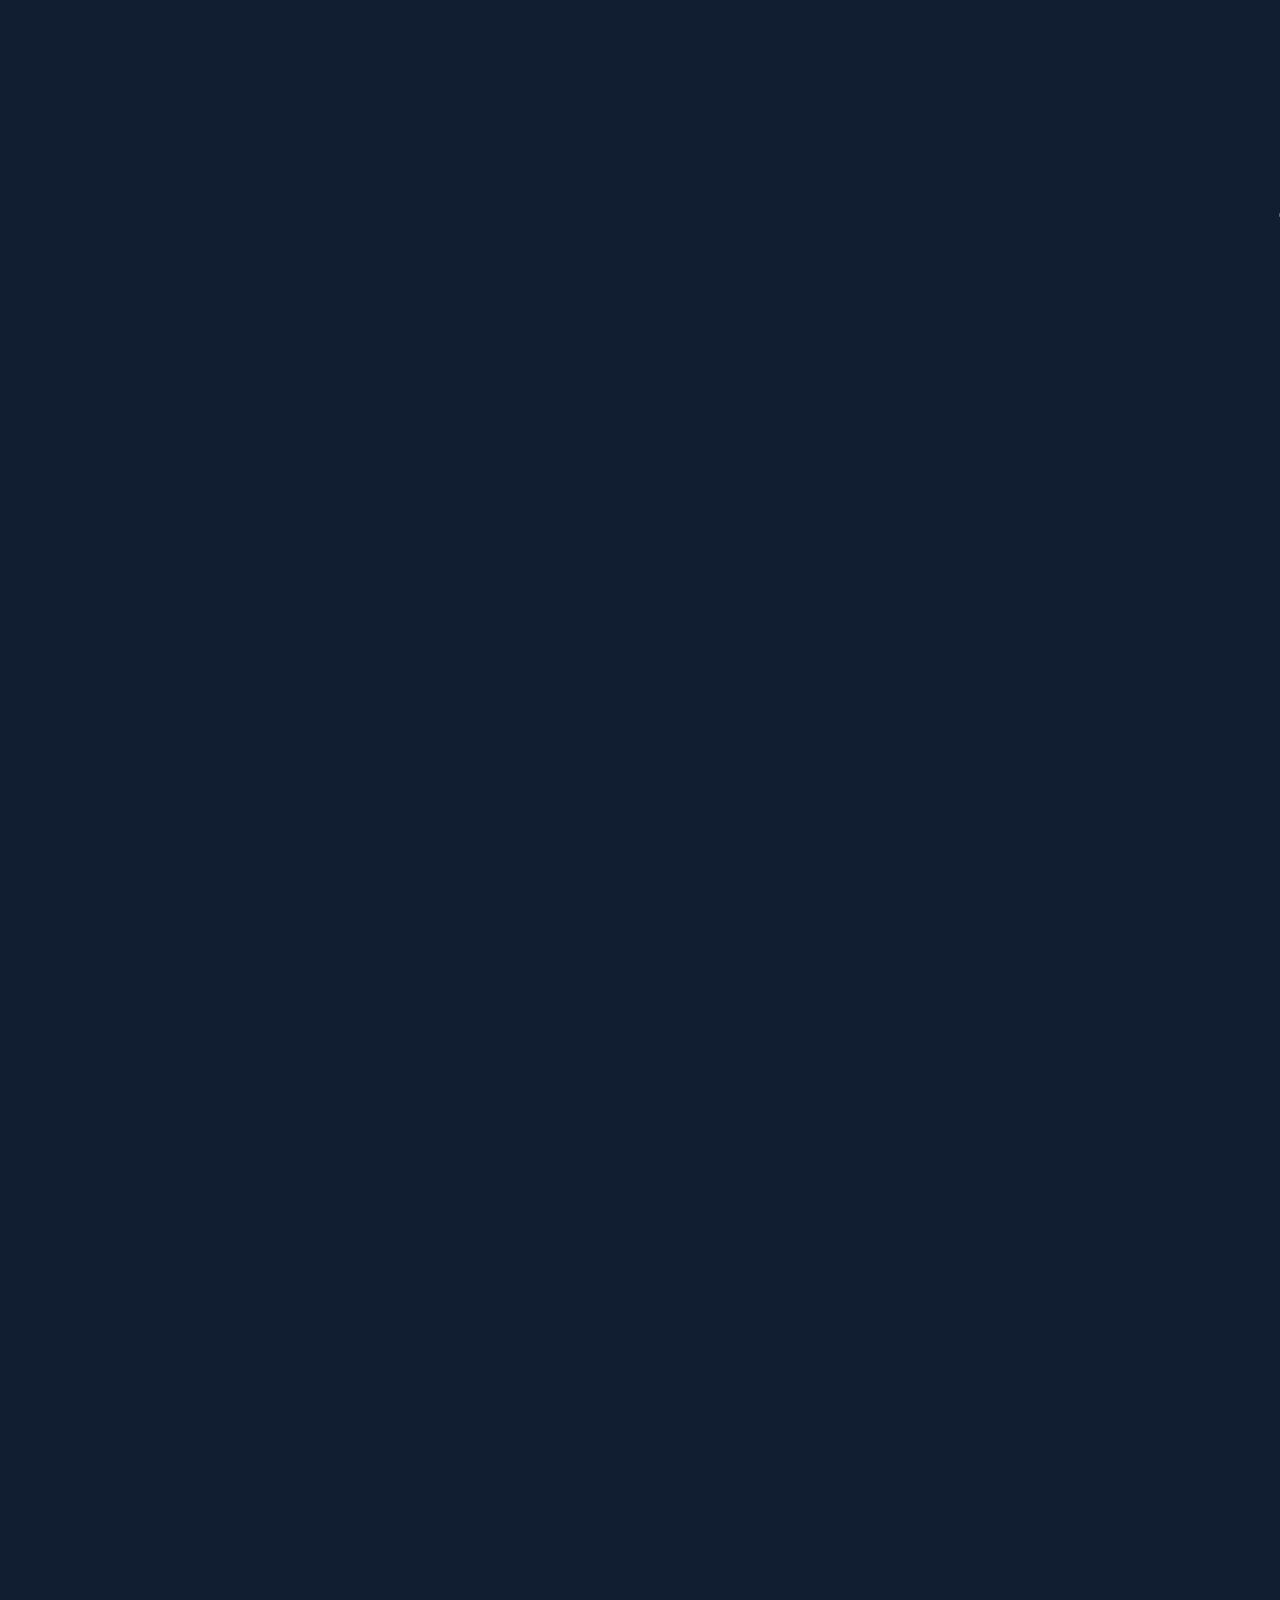
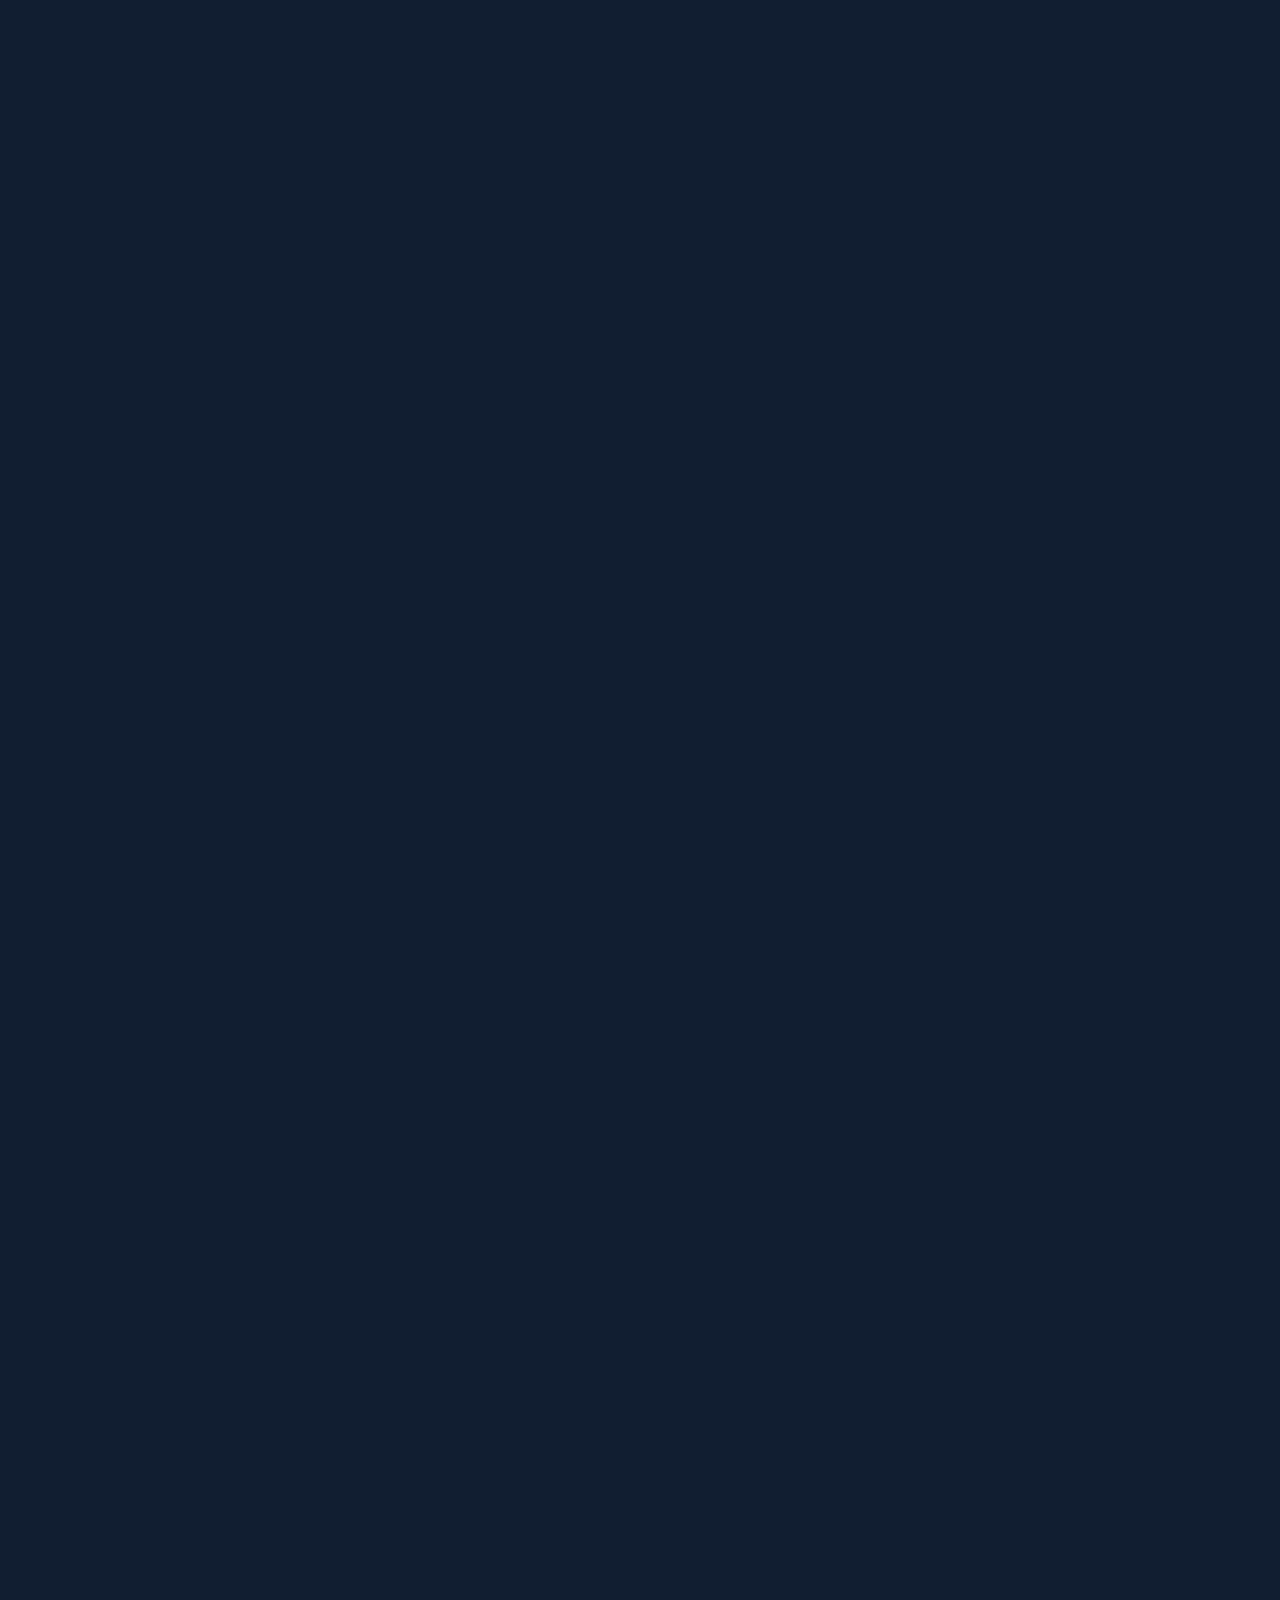
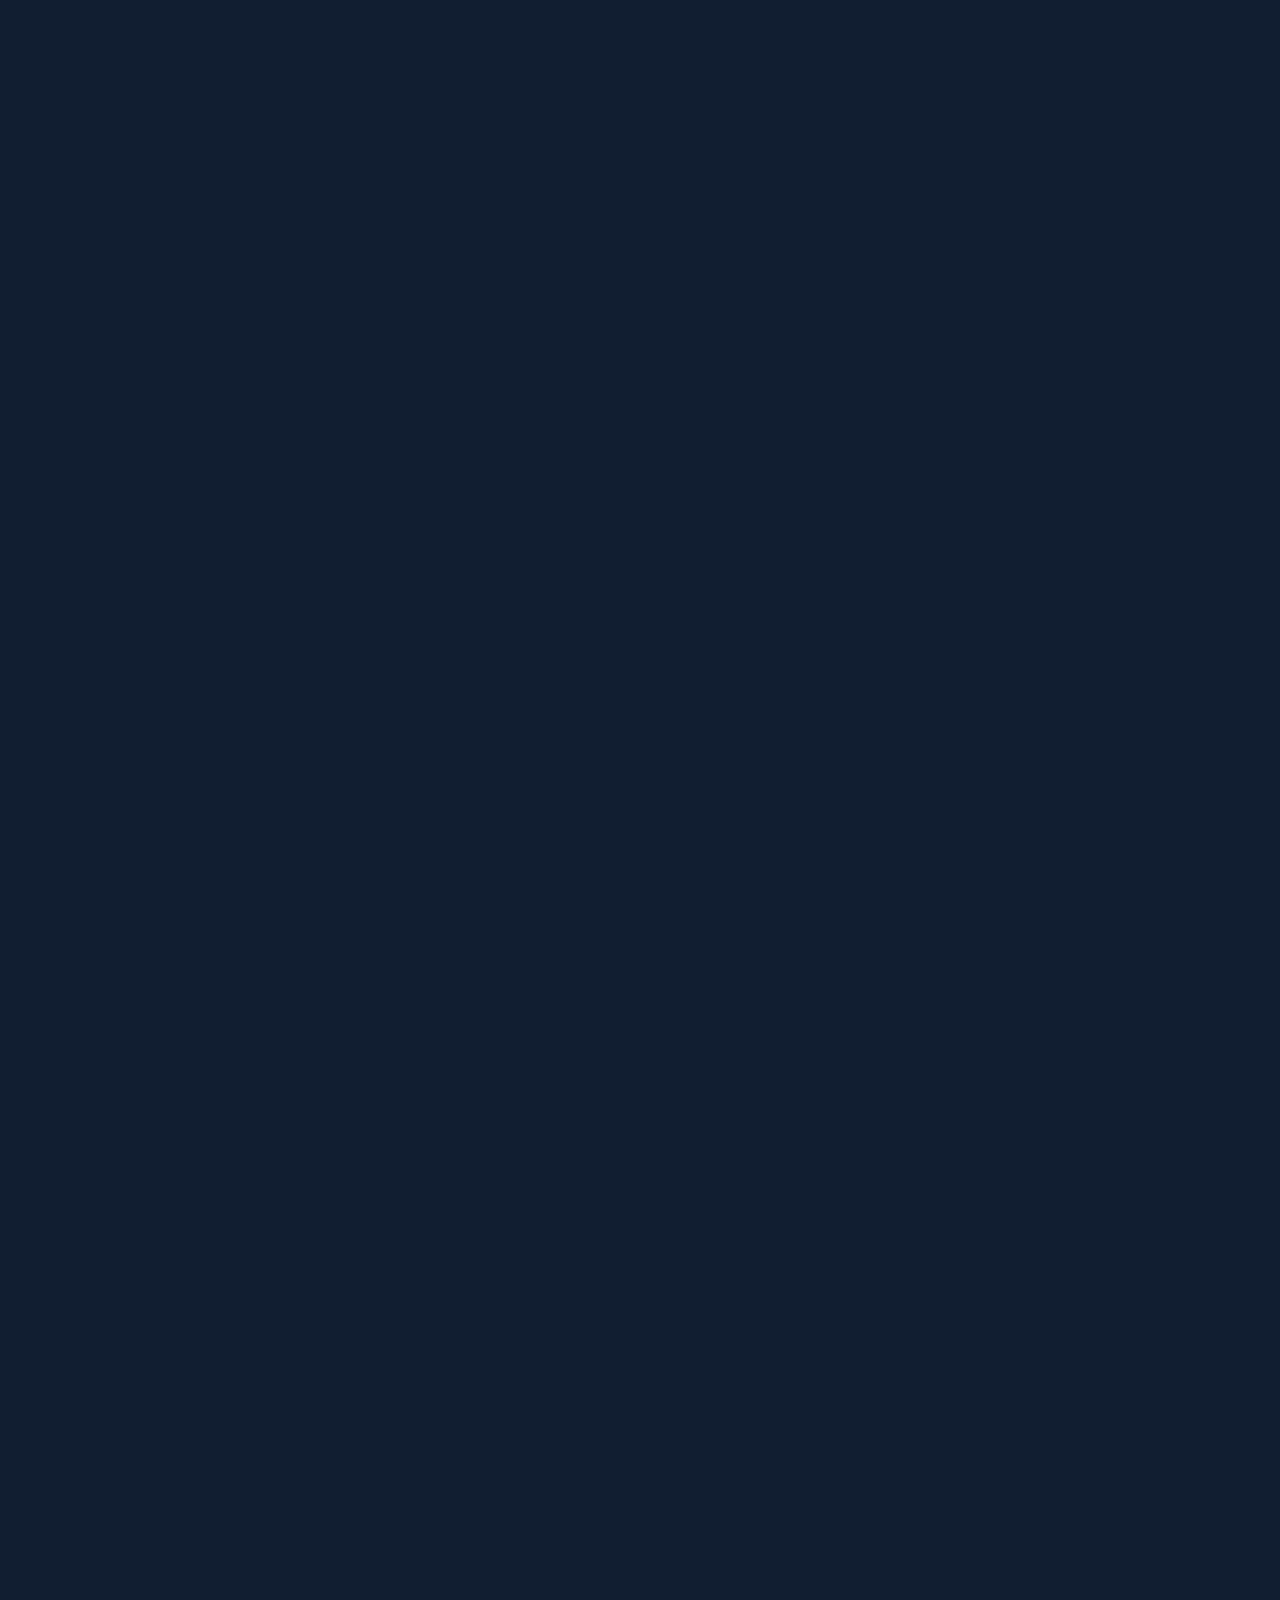
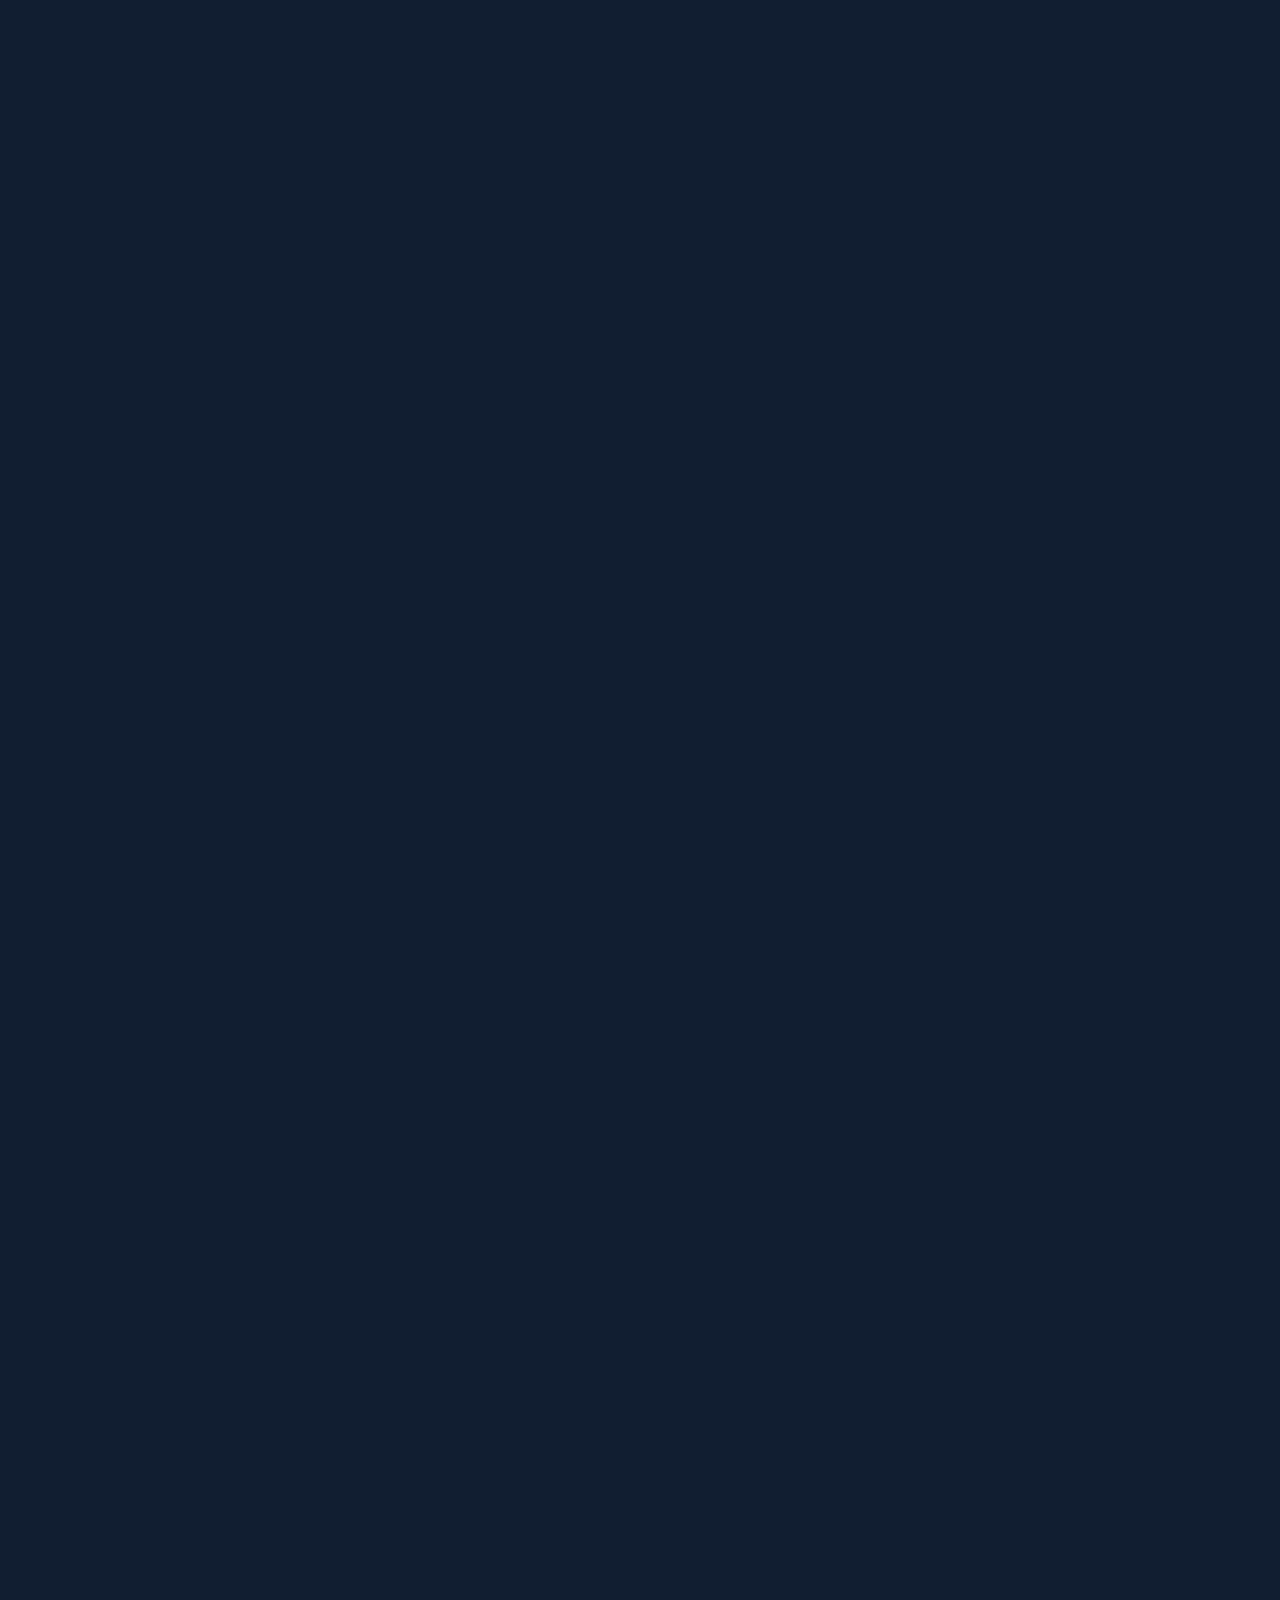
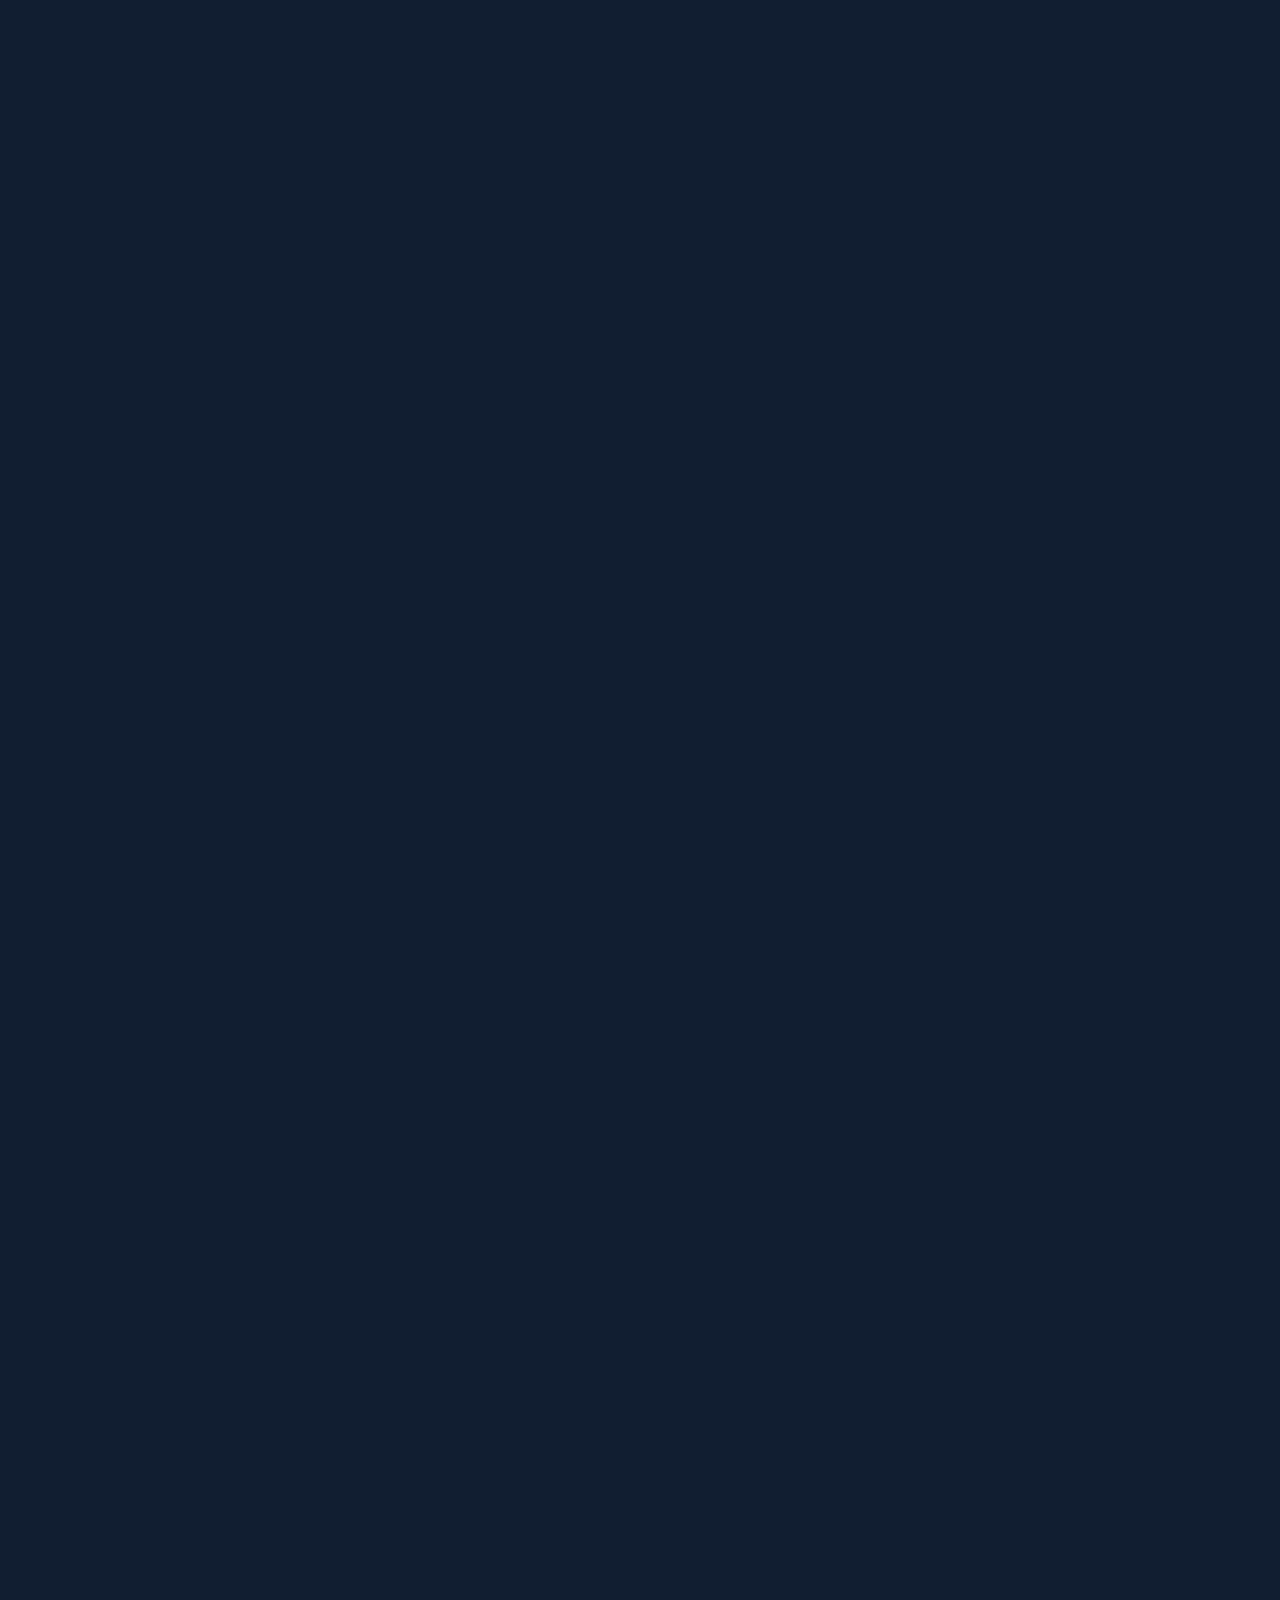
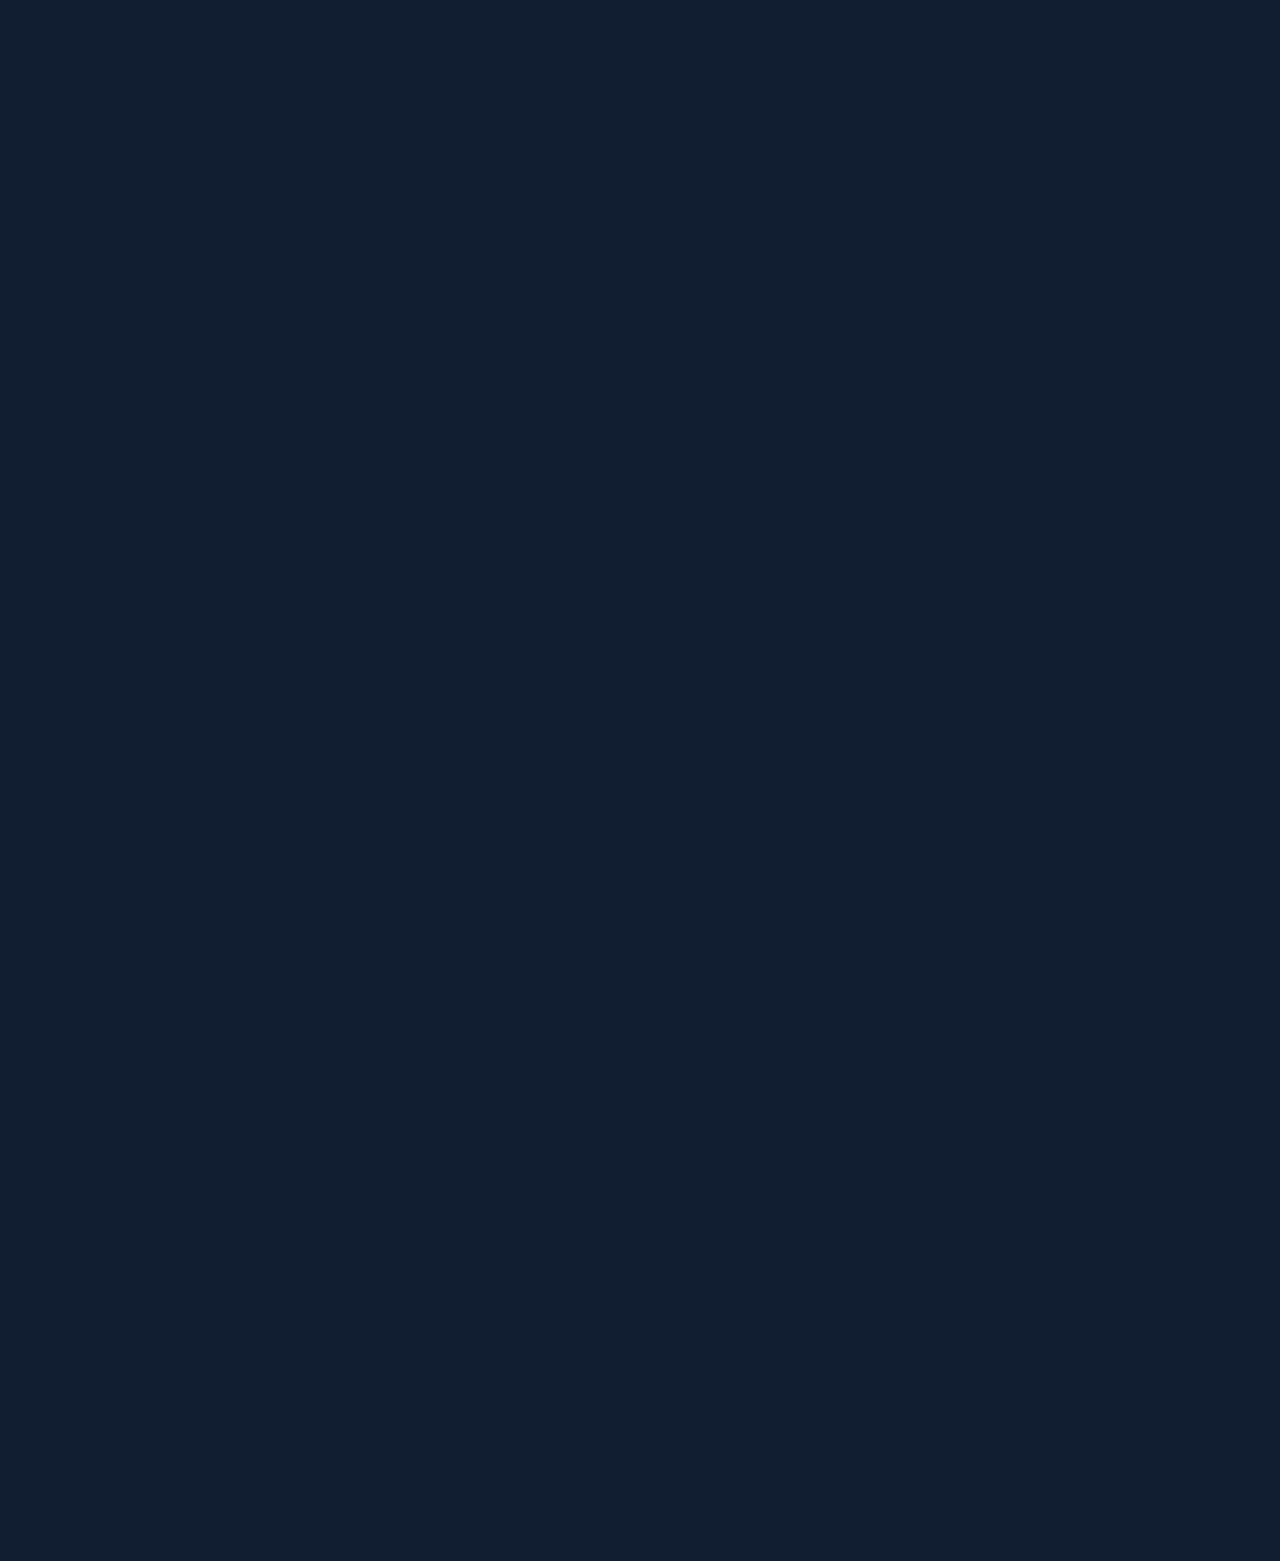
==== commit 66e8172c: "AngularJS" ====
--- a/index.html
+++ b/index.html
@@ -54,14 +54,43 @@
             background-color: yellow;
             box-shadow: 10px 10px 5px black;
         }
+        #color-picker-holder {
+            bottom: 0;
+            position: absolute;
+        }
+        #color-picker-holder>div {
+            width: 30px;
+            height: 30px;
+            border: 1px solid #000;
+            float: left;
+            margin-left: 15px;
+            border-radius: 5px;
+        }
+        #color-picker-holder>.blue {
+            background: blue;
+        }
+        #color-picker-holder>.red {
+            background: red;
+        }
+        #color-picker-holder>.yellow {
+            background: yellow;
+        }
+
+        #angular-holder {
+            bottom: 50px;
+            position: absolute;
+            width: 300px;
+            margin-left: 15px;
+        }
 
     </style>
     <script src="http://code.jquery.com/jquery-2.1.4.min.js" type="text/javascript"></script>
+    <script src="https://ajax.googleapis.com/ajax/libs/angularjs/1.3.14/angular.min.js"></script>
     <script src="parallux.js" type="text/javascript"></script>
+    <script src="pandox.js" type="text/javascript"></script>
+    <script src="angular.js" type="text/javascript"></script>
 
     <script>
-        var frameCount = 100;
-
         function runParallax() {
             var s = skrollr.init({
                 smoothScrolling: true,
@@ -73,8 +102,9 @@
 
         $(function() {
             PARALLUX.SYSTEM.init();
-
             runParallax();
+
+            PANDOX.SYSTEM.init();
         });
     </script>
 </head>
@@ -153,13 +183,8 @@
 
                         <div prlx-start="margin-right: 100%; display:block;"
                              prlx-end="margin-right: 0%; display:block;"
-                             prlx-ratio="3"
+                             prlx-ratio="1.5"
                              prlx-after="browser-html5-waiter"
-
-                             prlx-start-1="display:none;"
-                             prlx-end-1="display:none;"
-                             prlx-ratio-1="0"
-                             prlx-after-1="browser-loading3-waiter"
                              class="prlx prlx-linked blue3"
                              id="browser-loading3">
                             &nbsp;
@@ -257,9 +282,29 @@
                          class="prlx"
                          id="browser-rendered-css"
                          data-bottom="display:none;">
-                        <div>
-                           <h1>Olá mundo!</h1>
-                            <section>Bem vindo ao meu Curriculum com CSS!</section>
+                        <div ng-app>
+                           <h1>Olá {{nome}}!</h1>
+                            <section id="pandox-section-box">Bem vindo ao meu Curriculum com CSS!</section>
+                            <div  prlx-start="opacity: 0;"
+                                  prlx-end="opacity: 1;"
+                                  prlx-ratio="2.8"
+                                  prlx-after="txt-jquery"
+                                  class="prlx"
+                                  id="color-picker-holder">
+                                <div class="blue color-picker" pandox-color="blue"></div>
+                                <div class="red color-picker" pandox-color="red"></div>
+                                <div class="yellow color-picker" pandox-color="yellow"></div>
+                            </div>
+                            <div  prlx-start="opacity: 0;"
+                                  prlx-end="opacity: 1;"
+                                  prlx-ratio="2.8"
+                                  prlx-after="txt-angular"
+                                  class="prlx"
+                                  id="angular-holder">
+                                Digite seu nome: <input ng-model="nome"/>
+                                &nbsp;
+                            </div>
+
                         </div>
                     </div>
                 </div>
@@ -303,6 +348,32 @@
 </div>
 
 
+<div prlx-start="padding-left: 100%;"
+     prlx-end="padding-left: 50%;"
+     prlx-ratio="2.8"
+     prlx-after="browser-rendered-css"
+     prlx-wait="3"
+     id="txt-jquery"
+     class="prlx">
+    <div class="container" style="margin-top:160px; position:fixed; z-index: 1;">
+        <h1>jQuery</h1>
+    </div>
+</div>
+
+
+<div prlx-start="padding-left: 100%;"
+     prlx-end="padding-left: 50%;"
+     prlx-ratio="2.8"
+     prlx-after="color-picker-holder"
+     prlx-wait="3"
+     id="txt-angular"
+     class="prlx">
+    <div class="container" style="margin-top:140px; position:fixed; z-index: 1;">
+        <h1>AngularJS</h1>
+    </div>
+</div>
+
+
 
 
 
